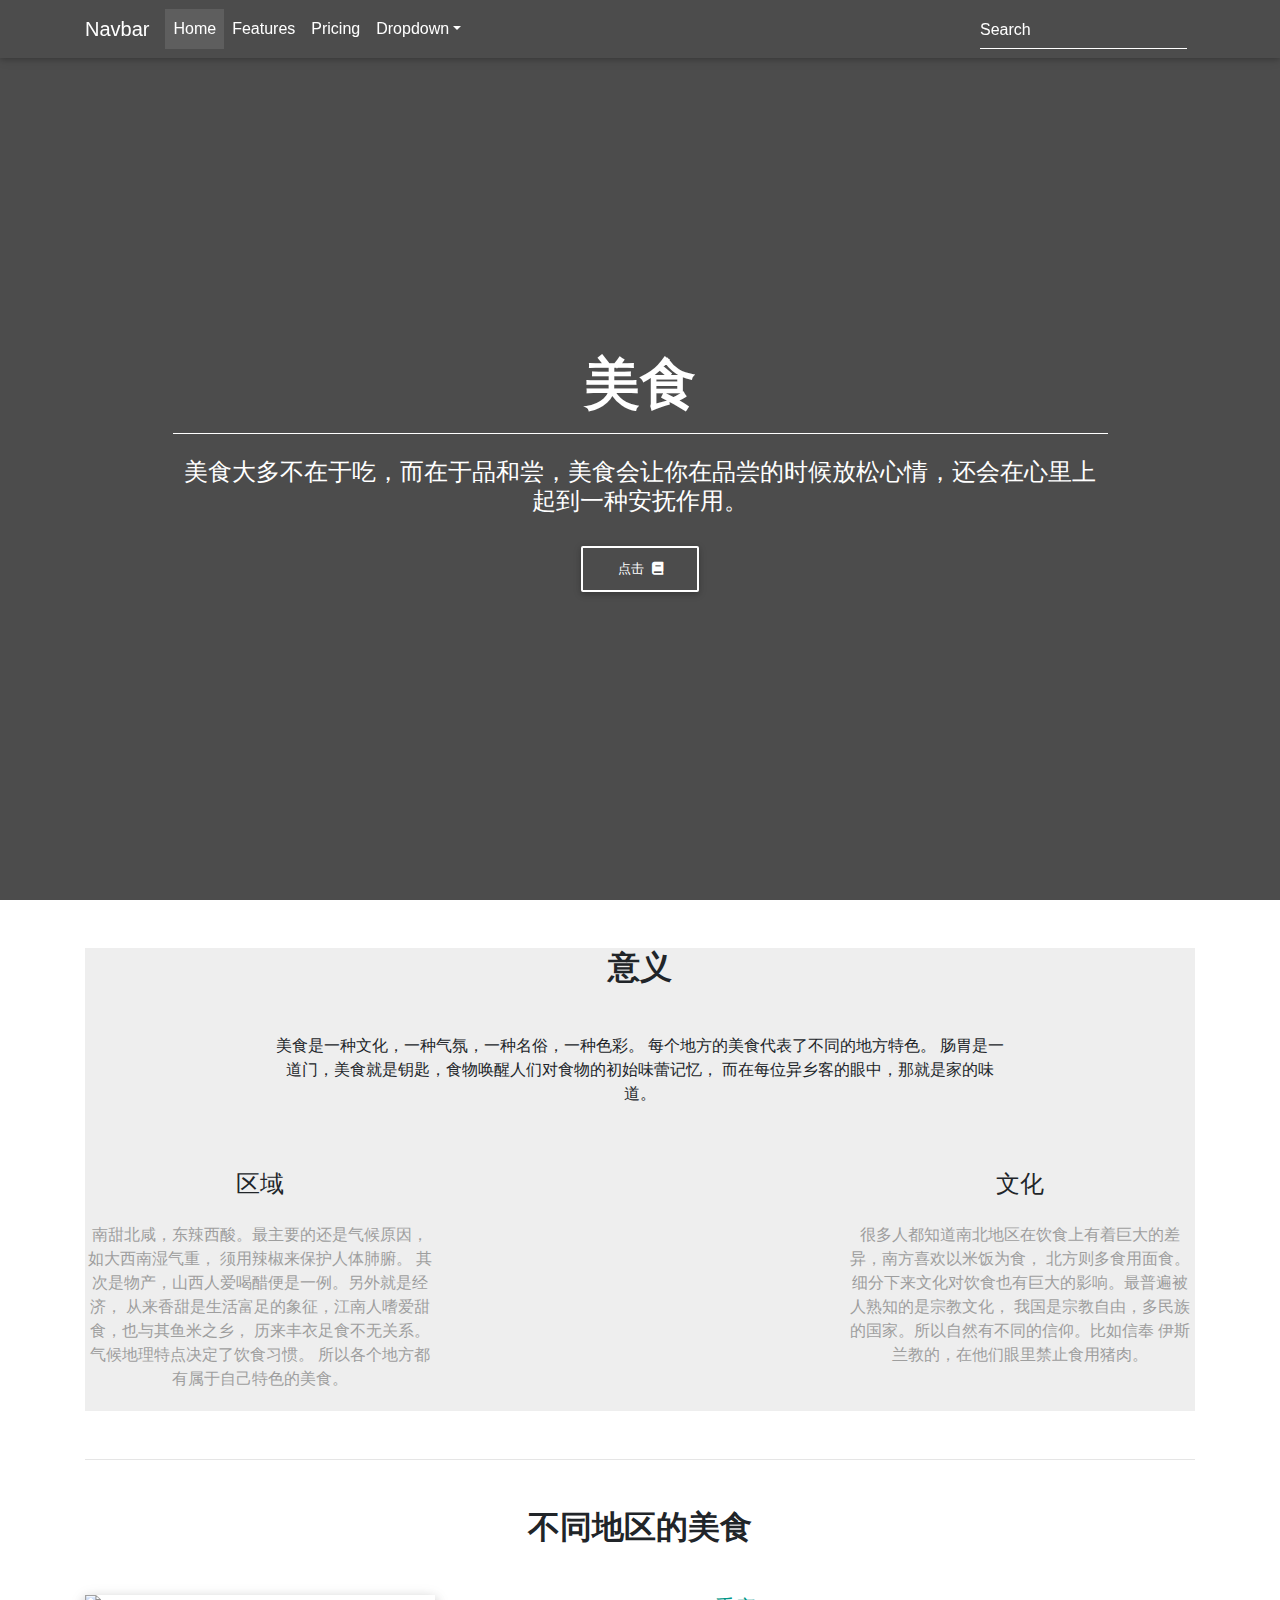
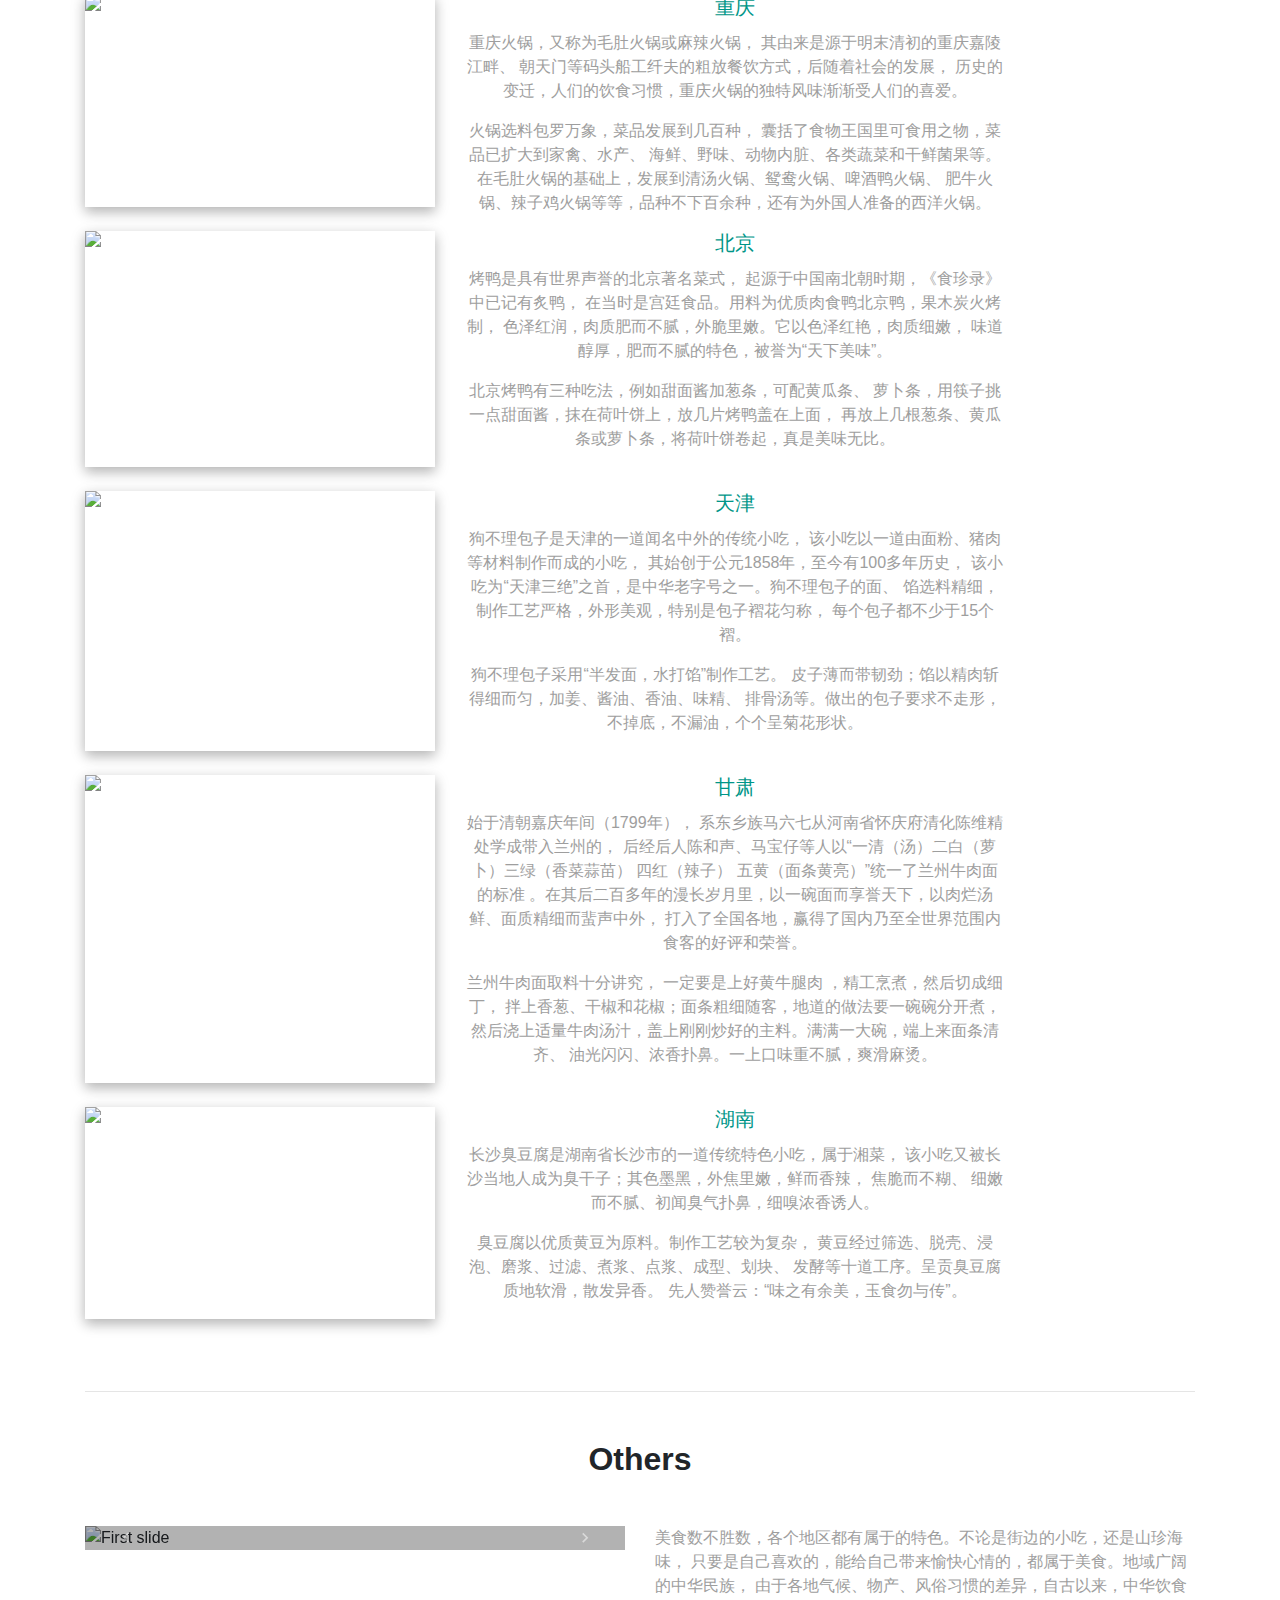
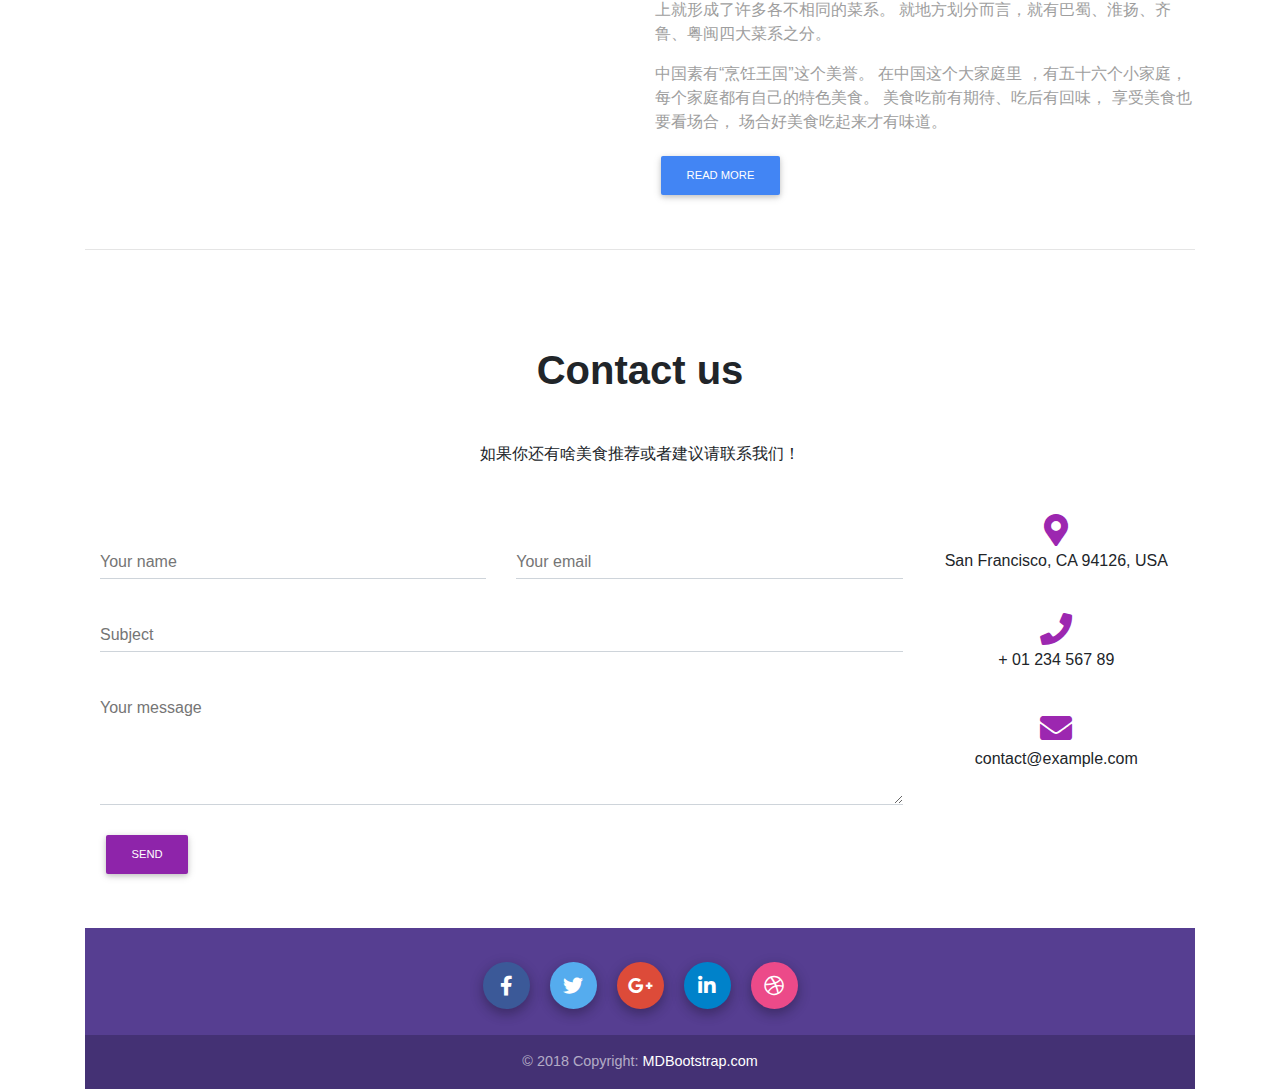
==== index.html @ e56ffc6b "第一次" ====
<!DOCTYPE html>
<html>
<head>
  <meta charset="UTF-8">
  <meta name="viewport" content="width=device-width, initial-scale=1, shrink-to-fit=no">
  <meta http-equiv="x-ua-compatible" content="ie=edge">
  <title>MDB4.12模板</title>
  <!-- MDB icon -->
  <link rel="icon" href="img/mdb-favicon.ico" type="image/x-icon">
  <!-- Font Awesome -->
  <link rel="stylesheet" href="https://use.fontawesome.com/releases/v5.11.2/css/all.css">
  <!-- Bootstrap core CSS -->
  <link rel="stylesheet" href="css/bootstrap.min.css">
  <!-- Material Design Bootstrap -->
  <link rel="stylesheet" href="css/mdb.min.css">
  <!-- Your custom styles (optional) -->
  <link rel="stylesheet" href="css/style.css">
</head>
<body>
  <header>
    <!--Navbar-->
<nav class="navbar navbar-expand-lg navbar-dark primary-color fixed-top">

  <div class="container">

    <!-- Navbar brand -->
    <a class="navbar-brand" href="#">Navbar</a>

    <!-- Collapse button -->
    <button class="navbar-toggler" type="button" data-toggle="collapse" data-target="#basicExampleNav"
      aria-controls="basicExampleNav" aria-expanded="false" aria-label="Toggle navigation">
      <span class="navbar-toggler-icon"></span>
    </button>

    <!-- Collapsible content -->
    <div class="collapse navbar-collapse" id="basicExampleNav">

      <!-- Links -->
      <ul class="navbar-nav mr-auto">
        <li class="nav-item active">
          <a class="nav-link" href="#">Home
            <span class="sr-only">(current)</span>
          </a>
        </li>
        <li class="nav-item">
          <a class="nav-link" href="#">Features</a>
        </li>
        <li class="nav-item">
          <a class="nav-link" href="#">Pricing</a>
        </li>

        <!-- Dropdown -->
        <li class="nav-item dropdown">
          <a class="nav-link dropdown-toggle" id="navbarDropdownMenuLink" data-toggle="dropdown" aria-haspopup="true"
            aria-expanded="false">Dropdown</a>
          <div class="dropdown-menu dropdown-primary" aria-labelledby="navbarDropdownMenuLink">
            <a class="dropdown-item" href="#">Action</a>
            <a class="dropdown-item" href="#">Another action</a>
            <a class="dropdown-item" href="#">Something else here</a>
          </div>
        </li>

      </ul>
      <!-- Links -->

      <form class="form-inline">
        <div class="md-form my-0">
          <input class="form-control mr-sm-2" type="text" placeholder="Search" aria-label="Search">
        </div>
      </form>
    </div>
    <!-- Collapsible content -->

  </div>

</nav>
<!--/.Navbar-->
  <div id="intro" class="view">
  <div class="mask rgba-black-strong">
    <!-- 新添加的div -->
    <div class="container-fluid d-flex align-items-center justify-content-center h-100">
      <div class="row d-flex justify-content-center text-center">
        <div class="col-md-10">
      <!-- Heading -->
      <h2 class="display-4 font-weight-bold white-text pt-5 mb-2">美食</h2>
  
      <!-- Divider -->
      <hr class="hr-light">
  
      <!-- Description -->
      <h4 class="white-text my-4">美食大多不在于吃，而在于品和尝，美食会让你在品尝的时候放松心情，还会在心里上起到一种安抚作用。</h4>
      <button type="button" class="btn btn-outline-white">点击<i class="fas fa-book ml-2"></i></button>
        </div>
      </div>
    </div>
  
  </div>
  </div>
  </header>

  <!--Main layout-->
<main class="mt-5">
  <div class="container">

    <!--Section: different food-->
    <section id="different-food" class="text-center" style="background-color: #eee;">
      <h2 class="mb-5 font-weight-bold">意义</h2>
      <div class="row d-flex justify-content-center mb-4">
        <div class="col-md-8">
          <p>美食是一种文化，一种气氛，一种名俗，一种色彩。
            每个地方的美食代表了不同的地方特色。
            肠胃是一道门，美食就是钥匙，食物唤醒人们对食物的初始味蕾记忆，
            而在每位异乡客的眼中，那就是家的味道。</p>
        </div>
      </div>
      <div class="row">
        <div class="col-md-4 mb-1">
          <h4 class="my-4">区域</h4>
          <p class="grey-text">南甜北咸，东辣西酸。最主要的还是气候原因，如大西南湿气重，
            须用辣椒来保护人体肺腑。
            其次是物产，山西人爱喝醋便是一例。另外就是经济，
            从来香甜是生活富足的象征，江南人嗜爱甜食，也与其鱼米之乡，
            历来丰衣足食不无关系。气候地理特点决定了饮食习惯。
            所以各个地方都有属于自己特色的美食。</p>
        </div>
        <div class="col-md-4 mb-1">

        </div>
        <div class="col-md-4 mb-1">
          <h4 class="my-4">文化</h4>
          <p class="grey-text">很多人都知道南北地区在饮食上有着巨大的差异，南方喜欢以米饭为食，
            北方则多食用面食。细分下来文化对饮食也有巨大的影响。最普遍被人熟知的是宗教文化，
            我国是宗教自由，多民族的国家。所以自然有不同的信仰。比如信奉
            伊斯兰教的，在他们眼里禁止食用猪肉。</p>
        </div>
      </div>
    </section>
    <!--Section: different food-->

    <hr class="my-5">

    <!--Section: Examples-->
   <section id="examples" class="text-center">

  <!-- heading -->
  <h2 class="mb-5 font-weight-bold">不同地区的美食</h2>
  <div class="row">
    <div class="col-lg-4 col-md-6 mb-4">
      <div class="view overlay z-depth-1-half">
        <img src="https://fc.28.com/Uploads/news/5b3e168f8cd3b.png" class="img-fluid">
        <a href="#">
          <div class="mask font-weight-bold"></div>
        </a>
      </div>
    </div>
    <div class="col-md-6">
      <a href="" class="teal-text">
        <h5 class="pb-1"><strong>重庆</strong></h5>
      </a>
      <p class="grey-text">重庆火锅，又称为毛肚火锅或麻辣火锅，
        其由来是源于明末清初的重庆嘉陵江畔、
        朝天门等码头船工纤夫的粗放餐饮方式，后随着社会的发展，
        历史的变迁，人们的饮食习惯，重庆火锅的独特风味渐渐受人们的喜爱。</p>

        <p class="grey-text">火锅选料包罗万象，菜品发展到几百种，
          囊括了食物王国里可食用之物，菜品已扩大到家禽、水产、
          海鲜、野味、动物内脏、各类蔬菜和干鲜菌果等。
          在毛肚火锅的基础上，发展到清汤火锅、鸳鸯火锅、啤酒鸭火锅、
          肥牛火锅、辣子鸡火锅等等，品种不下百余种，还有为外国人准备的西洋火锅。</p>
    </div>
  </div>
  <div class="row">
    <div class="col-lg-4 col-md-6 mb-4">
      <div class="view overlay z-depth-1-half">
        <img src="http://img5.cntrades.com/201302/28/16-05-08-99-647572.jpg" class="fluid">
        <a href="#">
          <div class="mask rgba-white-slight"></div>
        </a>
      </div>
    </div>
    <div class=" col-md-6 mb-4">
      <a href="" class="teal-text">
        <h5 class="pb-1"><strong>北京</strong></h5>
      </a>
      <p class="grey-text">烤鸭是具有世界声誉的北京著名菜式，
        起源于中国南北朝时期，《食珍录》中已记有炙鸭，
        在当时是宫廷食品。用料为优质肉食鸭北京鸭，果木炭火烤制，
        色泽红润，肉质肥而不腻，外脆里嫩。它以色泽红艳，肉质细嫩，
        味道醇厚，肥而不腻的特色，被誉为“天下美味”。</p>

      <p class="grey-text">北京烤鸭有三种吃法，例如甜面酱加葱条，可配黄瓜条、
        萝卜条，用筷子挑一点甜面酱，抹在荷叶饼上，放几片烤鸭盖在上面，
        再放上几根葱条、黄瓜条或萝卜条，将荷叶饼卷起，真是美味无比。</p>
    </div>
  </div>
  <div class="row">
    <div class="col-lg-4 col-md-6 mb-4">
      <div class="view overlay z-depth-1-half">
        <img src="http://pic.baike.soso.com/p/20140520/20140520165504-1398321611.jpg" class="fluid">
        <a href="#">
          <div class="mask rgba-white-slight"></div>
        </a>
      </div>
    </div>
    <div class=" col-md-6 mb-4">
      <a href="" class="teal-text">
        <h5 class="pb-1"><strong>天津</strong></h5>
      </a>
      <p class="grey-text">狗不理包子是天津的一道闻名中外的传统小吃，
        该小吃以一道由面粉、猪肉等材料制作而成的小吃，
        其始创于公元1858年，至今有100多年历史，
        该小吃为“天津三绝”之首，是中华老字号之一。狗不理包子的面、
        馅选料精细，制作工艺严格，外形美观，特别是包子褶花匀称，
        每个包子都不少于15个褶。</p>

      <p class="grey-text">狗不理包子采用“半发面，水打馅”制作工艺。
        皮子薄而带韧劲；馅以精肉斩得细而匀，加姜、酱油、香油、味精、
        排骨汤等。做出的包子要求不走形，不掉底，不漏油，个个呈菊花形状。</p>
    </div>
  </div>
  <div class="row">
    <div class="col-lg-4 col-md-6 mb-4">
      <div class="view overlay z-depth-1-half">
        <img src="https://img0.baidu.com/it/u=483937460,1299106621&fm=224&fmt=auto&gp=0.jpg" class="fluid">
        <a href="#">
          <div class="mask rgba-white-slight"></div>
        </a>
      </div>
    </div>
    <div class=" col-md-6 mb-4">
      <a href="" class="teal-text">
        <h5 class="pb-1"><strong>甘肃</strong></h5>
      </a>
      <p class="grey-text">始于清朝嘉庆年间（1799年），
        系东乡族马六七从河南省怀庆府清化陈维精处学成带入兰州的，
        后经后人陈和声、马宝仔等人以“一清（汤）二白（萝卜）三绿（香菜蒜苗）
        四红（辣子） 五黄（面条黄亮）”统一了兰州牛肉面的标准
        。在其后二百多年的漫长岁月里，以一碗面而享誉天下，以肉烂汤鲜、面质精细而蜚声中外，
        打入了全国各地，赢得了国内乃至全世界范围内食客的好评和荣誉。</p>

      <p class="grey-text">兰州牛肉面取料十分讲究，
        一定要是上好黄牛腿肉
        ，精工烹煮，然后切成细丁，
        拌上香葱、干椒和花椒；面条粗细随客，地道的做法要一碗碗分开煮，
        然后浇上适量牛肉汤汁，盖上刚刚炒好的主料。满满一大碗，端上来面条清齐、
        油光闪闪、浓香扑鼻。一上口味重不腻，爽滑麻烫。</p>
    </div>
  </div>
  <div class="row">
    <div class="col-lg-4 col-md-6 mb-4">
      <div class="view overlay z-depth-1-half">
        <img src="https://img2.baidu.com/it/u=3617760322,2670566114&fm=26&fmt=auto&gp=0.jpg" class="fluid">
        <a href="#">
          <div class="mask rgba-white-slight"></div>
        </a>
      </div>
    </div>
    <div class=" col-md-6 mb-4">
      <a href="" class="teal-text">
        <h5 class="pb-1"><strong>湖南</strong></h5>
      </a>
      <p class="grey-text">长沙臭豆腐是湖南省长沙市的一道传统特色小吃，属于湘菜，
        该小吃又被长沙当地人成为臭干子；其色墨黑，外焦里嫩，鲜而香辣， 焦脆而不糊、
        细嫩而不腻、初闻臭气扑鼻，细嗅浓香诱人。</p>

      <p class="grey-text">臭豆腐以优质黄豆为原料。制作工艺较为复杂，
        黄豆经过筛选、脱壳、浸泡、磨浆、过滤、煮浆、点浆、成型、划块、
        发酵等十道工序。呈贡臭豆腐质地软滑，散发异香。
        先人赞誉云：“味之有余美，玉食勿与传”。</p>
    </div>
   </div>
   </section>
   <!--Section: Examples-->

    <hr class="my-5">

    <!--Section: Gallery-->
    <section id="gallery">
      <h2 class="mb-5 font-weight-bold text-center">Others</h2>
      <div class="row">
        <div class="col-md-6 mb-4">
          <div id="carousel-example-2" class="carousel slide carousel-fade" data-ride="carousel">
            <!--Indicators-->
            <ol class="carousel-indicators">
              <li data-target="#carousel-example-2" data-slide-to="0" class="active"></li>
              <li data-target="#carousel-example-2" data-slide-to="1"></li>
              <li data-target="#carousel-example-2" data-slide-to="2"></li>
            </ol>
            <!--/.Indicators-->
            <!--Slides-->
            <div class="carousel-inner" role="listbox">
              <div class="carousel-item active">
                <div class="view">
                  <img class="d-block w-100" src="https://mdbootstrap.com/img/Photos/Slides/img%20(68).jpg"
                    alt="First slide">
                  <div class="mask rgba-black-light"></div>
                </div>
                <div class="carousel-caption">
                  <h3 class="h3-responsive">Light mask</h3>
                  <p>First text</p>
                </div>
              </div>
              <div class="carousel-item">
                <!--Mask color-->
                <div class="view">
                  <img class="d-block w-100" src="https://mdbootstrap.com/img/Photos/Slides/img%20(6).jpg"
                    alt="Second slide">
                  <div class="mask rgba-black-strong"></div>
                </div>
                <div class="carousel-caption">
                  <h3 class="h3-responsive">Strong mask</h3>
                  <p>Secondary text</p>
                </div>
              </div>
              <div class="carousel-item">
                <!--Mask color-->
                <div class="view">
                  <img class="d-block w-100" src="https://mdbootstrap.com/img/Photos/Slides/img%20(9).jpg"
                    alt="Third slide">
                  <div class="mask rgba-black-slight"></div>
                </div>
                <div class="carousel-caption">
                  <h3 class="h3-responsive">Slight mask</h3>
                  <p>Third text</p>
                </div>
              </div>
            </div>
            <!--/.Slides-->
            <!--Controls-->
            <a class="carousel-control-prev" href="#carousel-example-2" role="button" data-slide="prev">
              <span class="carousel-control-prev-icon" aria-hidden="true"></span>
              <span class="sr-only">Previous</span>
            </a>
            <a class="carousel-control-next" href="#carousel-example-2" role="button" data-slide="next">
              <span class="carousel-control-next-icon" aria-hidden="true"></span>
              <span class="sr-only">Next</span>
            </a>
            <!--/.Controls-->
          </div>
          <!--/.Carousel Wrapper-->
        </div>

        <div class="col-md-6">
          <p class="grey-text">
            美食数不胜数，各个地区都有属于的特色。不论是街边的小吃，还是山珍海味，
            只要是自己喜欢的，能给自己带来愉快心情的，都属于美食。地域广阔的中华民族，
            由于各地气候、物产、风俗习惯的差异，自古以来，中华饮食上就形成了许多各不相同的菜系。
            就地方划分而言，就有巴蜀、淮扬、齐鲁、粤闽四大菜系之分。
          </p>

          <p class="grey-text">
            中国素有“烹饪王国”这个美誉。
            在中国这个大家庭里
            ，有五十六个小家庭，
            每个家庭都有自己的特色美食。
            美食吃前有期待、吃后有回味，
            享受美食也要看场合，
            场合好美食吃起来才有味道。
          </p>
          <a  href="https://www.meishichina.com/" class="btn btn-primary btn-md">Read more</a>
        </div>
      </div>
    </section>
    <!--Section: Gallery-->

    <hr class="my-5">

    <!--Section: Contact-->
    <section id="contact" class="py-5" >
      <div class="container">

        <!-- Section heading -->
        <h2 class="h1-responsive font-weight-bold text-center mb-5">Contact us</h2>
        <!-- Section description -->
        <p class="text-center w-responsive mx-auto mb-5">如果你还有啥美食推荐或者建议请联系我们！</p>
    
        <!-- Grid row -->
        <div class="row">
    
          <!-- Grid column -->
          <div class="col-md-9 mb-md-0 mb-5">
    
            <form>
    
              <!-- Grid row -->
              <div class="row">
    
                <!-- Grid column -->
                <div class="col-md-6">
                  <div class="md-form mb-0">
                    <input type="text" id="contact-name" class="form-control">
                    <label for="contact-name" class="">Your name</label>
                  </div>
                </div>
                <!-- Grid column -->
    
                <!-- Grid column -->
                <div class="col-md-6">
                  <div class="md-form mb-0">
                    <input type="text" id="contact-email" class="form-control">
                    <label for="contact-email" class="">Your email</label>
                  </div>
                </div>
                <!-- Grid column -->
    
              </div>
              <!-- Grid row -->
    
              <!-- Grid row -->
              <div class="row">
    
                <!-- Grid column -->
                <div class="col-md-12">
                  <div class="md-form mb-0">
                    <input type="text" id="contact-Subject" class="form-control">
                    <label for="contact-Subject" class="">Subject</label>
                  </div>
                </div>
                <!-- Grid column -->
    
              </div>
              <!-- Grid row -->
    
              <!-- Grid row -->
              <div class="row">
    
                <!-- Grid column -->
                <div class="col-md-12">
                  <div class="md-form">
                    <textarea type="text" id="contact-message" class="form-control md-textarea" rows="3"></textarea>
                    <label for="contact-message">Your message</label>
                  </div>
                </div>
                <!-- Grid column -->
    
              </div>
              <!-- Grid row -->
    
            </form>
    
            <div class="text-center text-md-left">
              <a class="btn btn-purple btn-md">Send</a>
            </div>
    
          </div>
          <!-- Grid column -->
    
          <!-- Grid column -->
          <div class="col-md-3 text-center">
            <ul class="list-unstyled mb-0">
              <li>
                <i class="fas fa-map-marker-alt fa-2x purple-text"></i>
                <p>San Francisco, CA 94126, USA</p>
              </li>
              <li>
                <i class="fas fa-phone fa-2x mt-4 purple-text"></i>
                <p>+ 01 234 567 89</p>
              </li>
              <li>
                <i class="fas fa-envelope fa-2x mt-4 purple-text"></i>
                <p class="mb-0">contact@example.com</p>
              </li>
            </ul>
          </div>
          <!-- Grid column -->
    
        </div>
        <!-- Grid row -->
    
      </div>

    </section>
    <!--Section: Contact-->
    <footer class="page-footer font-small pt-4">

      <!-- Footer Elements -->
      <div class="container">
    
        <!-- Social buttons -->
        <ul class="list-unstyled list-inline text-center">
          <li class="list-inline-item">
            <a class="btn-floating btn-fb mx-1">
              <i class="fab fa-facebook-f"> </i>
            </a>
          </li>
          <li class="list-inline-item">
            <a class="btn-floating btn-tw mx-1">
              <i class="fab fa-twitter"> </i>
            </a>
          </li>
          <li class="list-inline-item">
            <a class="btn-floating btn-gplus mx-1">
              <i class="fab fa-google-plus-g"> </i>
            </a>
          </li>
          <li class="list-inline-item">
            <a class="btn-floating btn-li mx-1">
              <i class="fab fa-linkedin-in"> </i>
            </a>
          </li>
          <li class="list-inline-item">
            <a class="btn-floating btn-dribbble mx-1">
              <i class="fab fa-dribbble"> </i>
            </a>
          </li>
        </ul>
        <!-- Social buttons -->
    
      </div>
      <!-- Footer Elements -->
    
      <!-- Copyright -->
      <div class="footer-copyright text-center py-3">© 2018 Copyright:
        <a href="https://mdbootstrap.com/education/bootstrap/"> MDBootstrap.com</a>
      </div>
      <!-- Copyright -->
    
    </footer>
    <!-- Footer -->

  </div>
</main>
<!--Main layout-->

<!-- end your project here -->
  <!-- jQuery -->
  <script type="text/javascript" src="js/jquery.min.js"></script>
  <!-- Bootstrap tooltips -->
  <script type="text/javascript" src="js/popper.min.js"></script>
  <!-- Bootstrap core JavaScript -->
  <script type="text/javascript" src="js/bootstrap.min.js"></script>
  <!-- MDB core JavaScript -->
  <script type="text/javascript" src="js/mdb.min.js"></script>
  <script type="text/javascript">
    // Carousel options
    $('#carousel-example-2').carousel({
      interval: 2000, // 间隔时间, 默认5000毫秒, 如果设置为false则不会自动播放
      pause: false,   // 鼠标移上后是否暂停, 默认暂停
      wrap: false,    // 是否循环轮播, 默认循环
    })
  </script>
</body>
</html>
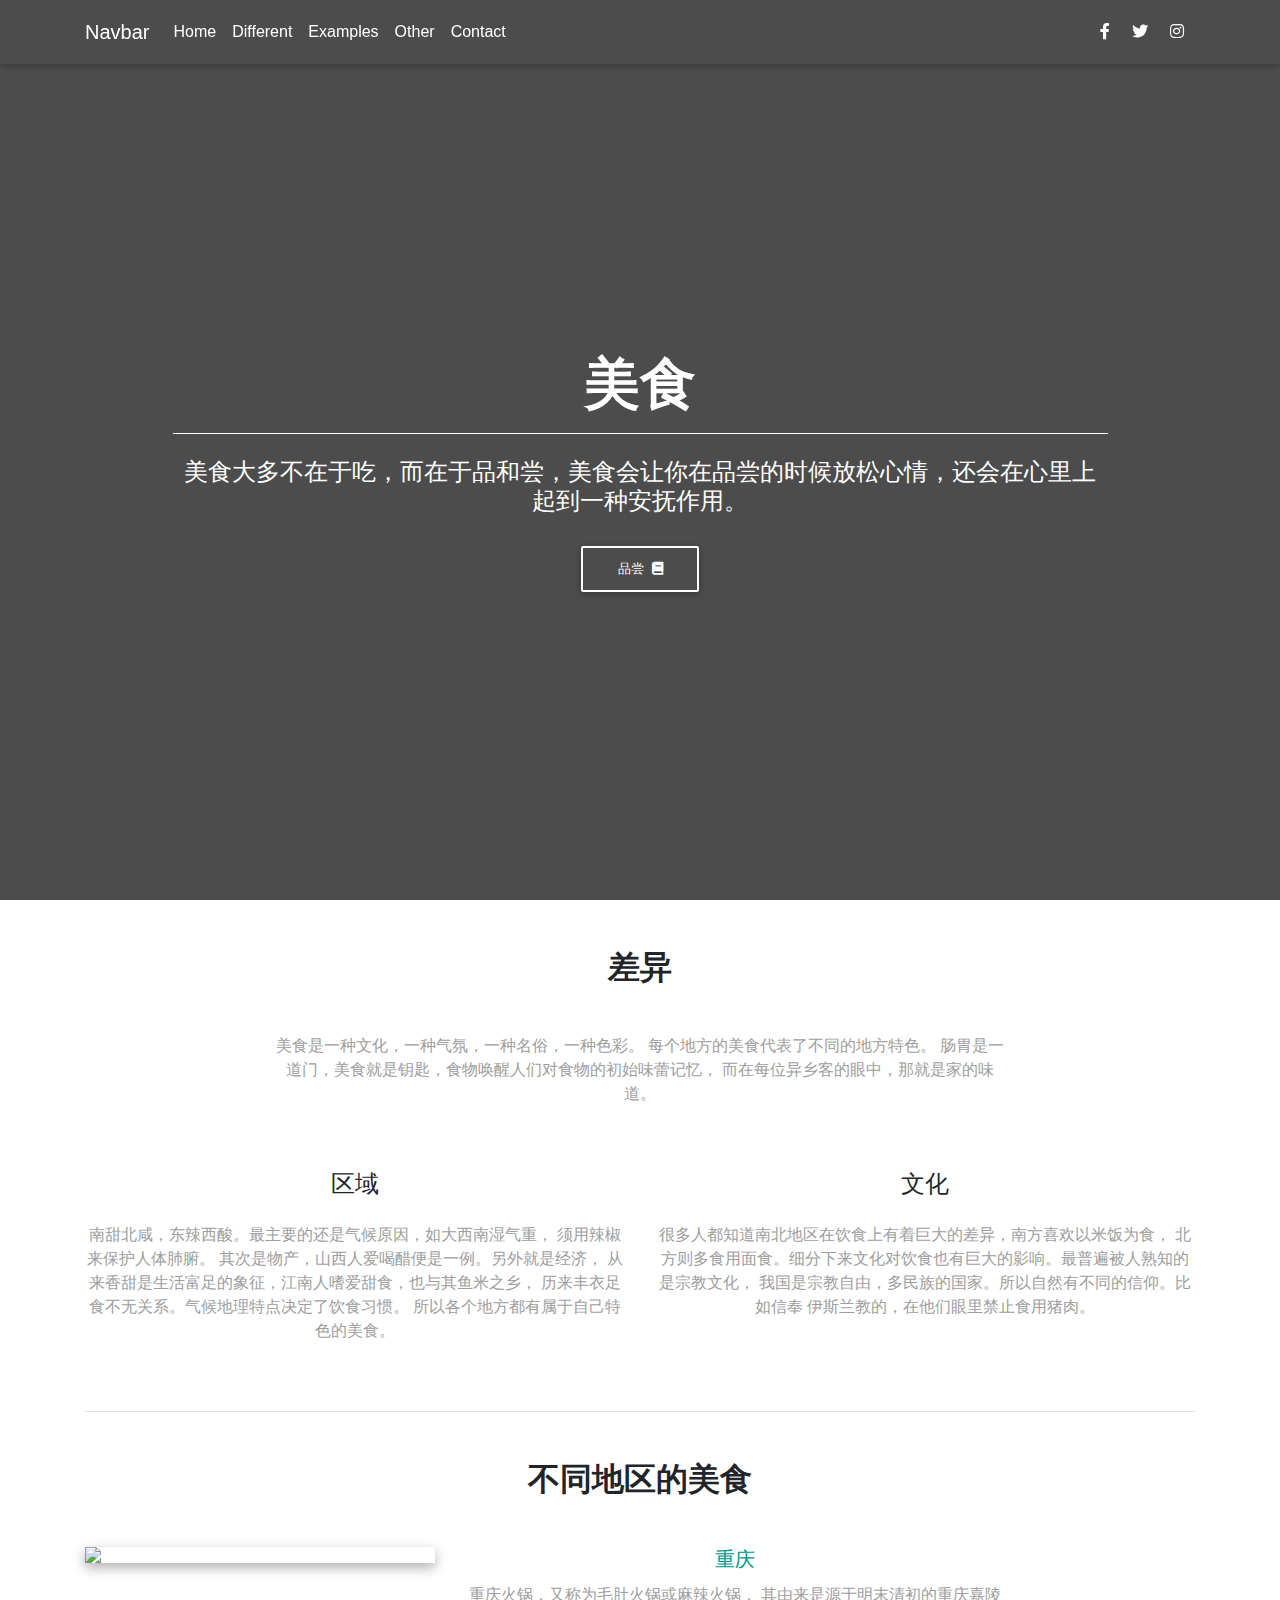
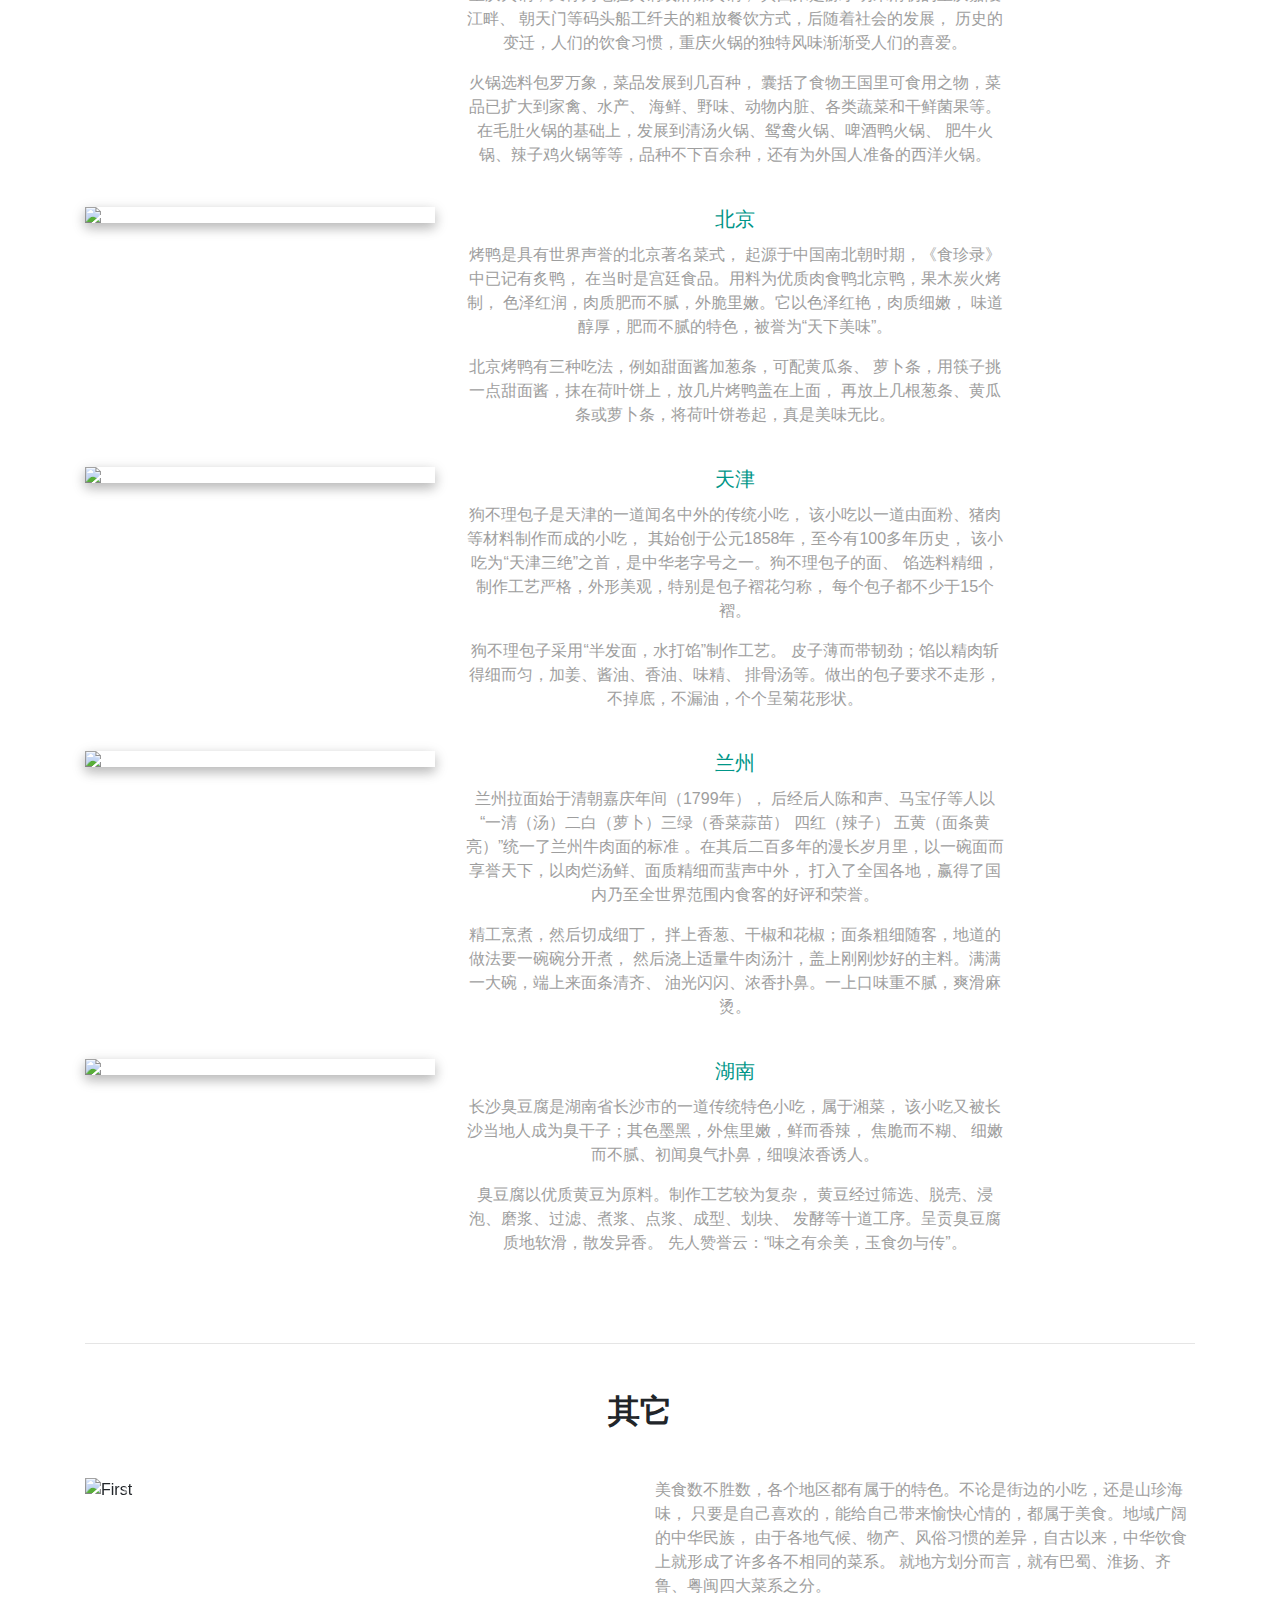
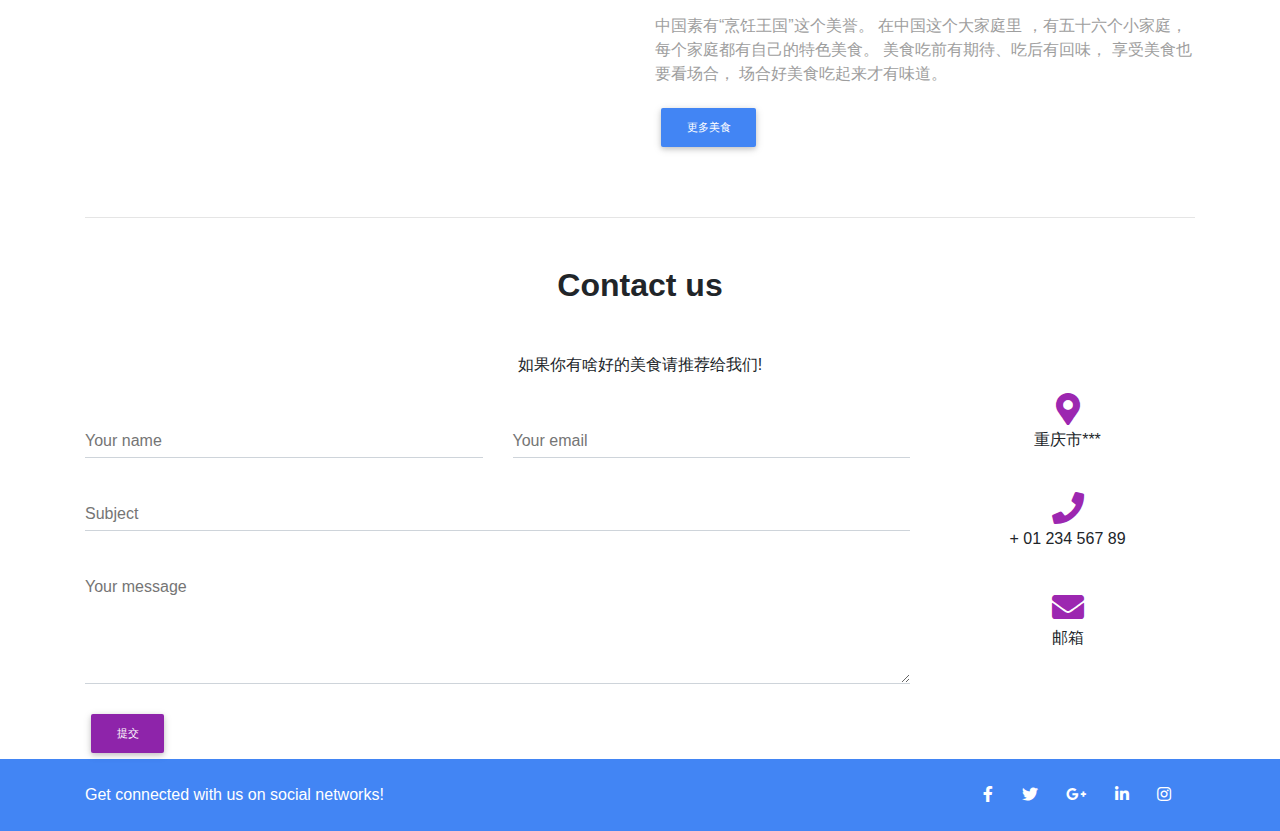
==== commit 73e232dd: "changed the foldname" ====
--- a/index.html
+++ b/index.html
@@ -1,12 +1,13 @@
 <!DOCTYPE html>
 <html>
+
 <head>
   <meta charset="UTF-8">
   <meta name="viewport" content="width=device-width, initial-scale=1, shrink-to-fit=no">
   <meta http-equiv="x-ua-compatible" content="ie=edge">
-  <title>MDB4.12模板</title>
+  <title>xjc</title>
   <!-- MDB icon -->
-  <link rel="icon" href="img/mdb-favicon.ico" type="image/x-icon">
+  <link rel="icon" href="" type="image/x-icon">
   <!-- Font Awesome -->
   <link rel="stylesheet" href="https://use.fontawesome.com/releases/v5.11.2/css/all.css">
   <!-- Bootstrap core CSS -->
@@ -16,365 +17,428 @@
   <!-- Your custom styles (optional) -->
   <link rel="stylesheet" href="css/style.css">
 </head>
+
 <body>
+  <!--Main Navigation-->
   <header>
     <!--Navbar-->
-<nav class="navbar navbar-expand-lg navbar-dark primary-color fixed-top">
-
-  <div class="container">
-
-    <!-- Navbar brand -->
-    <a class="navbar-brand" href="#">Navbar</a>
-
-    <!-- Collapse button -->
-    <button class="navbar-toggler" type="button" data-toggle="collapse" data-target="#basicExampleNav"
-      aria-controls="basicExampleNav" aria-expanded="false" aria-label="Toggle navigation">
-      <span class="navbar-toggler-icon"></span>
-    </button>
-
-    <!-- Collapsible content -->
-    <div class="collapse navbar-collapse" id="basicExampleNav">
-
-      <!-- Links -->
-      <ul class="navbar-nav mr-auto">
-        <li class="nav-item active">
-          <a class="nav-link" href="#">Home
-            <span class="sr-only">(current)</span>
-          </a>
-        </li>
-        <li class="nav-item">
-          <a class="nav-link" href="#">Features</a>
-        </li>
-        <li class="nav-item">
-          <a class="nav-link" href="#">Pricing</a>
-        </li>
-
-        <!-- Dropdown -->
-        <li class="nav-item dropdown">
-          <a class="nav-link dropdown-toggle" id="navbarDropdownMenuLink" data-toggle="dropdown" aria-haspopup="true"
-            aria-expanded="false">Dropdown</a>
-          <div class="dropdown-menu dropdown-primary" aria-labelledby="navbarDropdownMenuLink">
-            <a class="dropdown-item" href="#">Action</a>
-            <a class="dropdown-item" href="#">Another action</a>
-            <a class="dropdown-item" href="#">Something else here</a>
-          </div>
-        </li>
-
-      </ul>
-      <!-- Links -->
-
-      <form class="form-inline">
-        <div class="md-form my-0">
-          <input class="form-control mr-sm-2" type="text" placeholder="Search" aria-label="Search">
-        </div>
-      </form>
+    <nav class="navbar navbar-expand-lg navbar-dark scrolling-navbar fixed-top">
+
+      <div class="container">
+
+        <!-- Navbar brand -->
+        <a class="navbar-brand" href="#">Navbar</a>
+
+        <!-- Collapse button -->
+        <button class="navbar-toggler" type="button" data-toggle="collapse" data-target="#basicExampleNav"
+          aria-controls="basicExampleNav" aria-expanded="false" aria-label="Toggle navigation">
+          <span class="navbar-toggler-icon"></span>
+        </button>
+
+        <!-- Collapsible content -->
+        <div class="collapse navbar-collapse" id="basicExampleNav">
+
+          <!-- Links -->
+          <ul class="navbar-nav mr-auto smooth-scroll">
+            <li class="nav-item">
+              <a class="nav-link" href="#intro">Home</a>
+            </li>
+            <li class="nav-item">
+              <a class="nav-link" href="#different">Different</a>
+            </li>
+            <li class="nav-item">
+              <a class="nav-link" href="#examples">Examples</a>
+            </li>
+            <li class="nav-item">
+              <a class="nav-link" href="#other">Other</a>
+            </li>
+            <li class="nav-item">
+              <a class="nav-link" href="#contact">Contact</a>
+            </li>
+          </ul>
+          <!-- Links -->
+
+          <!-- Social Icon  -->
+          <ul class="navbar-nav nav-flex-icons">
+            <li class="nav-item">
+              <a class="nav-link"><i class="fab fa-facebook-f"></i></a>
+            </li>
+            <li class="nav-item">
+              <a class="nav-link"><i class="fab fa-twitter"></i></a>
+            </li>
+            <li class="nav-item">
+              <a class="nav-link"><i class="fab fa-instagram"></i></a>
+            </li>
+          </ul>
+        </div>
+        <!-- Collapsible content -->
+
+      </div>
+
+    </nav>
+    <!--/.Navbar-->
+    <!--Mask-->
+    <div id="intro" class="view">
+
+      <div class="mask rgba-black-strong">
+
+        <div class="container-fluid d-flex align-items-center justify-content-center h-100">
+
+          <div class="row d-flex justify-content-center text-center">
+
+            <div class="col-md-10">
+
+              <!-- Heading -->
+              <h2 class="display-4 font-weight-bold white-text pt-5 mb-2">美食</h2>
+
+              <!-- Divider -->
+              <hr class="hr-light">
+
+              <!-- Description -->
+              <h4 class="white-text my-4">美食大多不在于吃，而在于品和尝，美食会让你在品尝的时候放松心情，还会在心里上起到一种安抚作用。</h4>
+              <button type="button" class="btn btn-outline-white">品尝<i class="fas fa-book ml-2"></i></button>
+
+            </div>
+
+          </div>
+
+        </div>
+
+      </div>
+
     </div>
-    <!-- Collapsible content -->
-
-  </div>
-
-</nav>
-<!--/.Navbar-->
-  <div id="intro" class="view">
-  <div class="mask rgba-black-strong">
-    <!-- 新添加的div -->
-    <div class="container-fluid d-flex align-items-center justify-content-center h-100">
-      <div class="row d-flex justify-content-center text-center">
-        <div class="col-md-10">
-      <!-- Heading -->
-      <h2 class="display-4 font-weight-bold white-text pt-5 mb-2">美食</h2>
-  
-      <!-- Divider -->
-      <hr class="hr-light">
-  
-      <!-- Description -->
-      <h4 class="white-text my-4">美食大多不在于吃，而在于品和尝，美食会让你在品尝的时候放松心情，还会在心里上起到一种安抚作用。</h4>
-      <button type="button" class="btn btn-outline-white">点击<i class="fas fa-book ml-2"></i></button>
-        </div>
-      </div>
-    </div>
-  
-  </div>
-  </div>
+    <!--/.Mask-->
   </header>
+  <!--Main Navigation-->
 
   <!--Main layout-->
-<main class="mt-5">
-  <div class="container">
-
-    <!--Section: different food-->
-    <section id="different-food" class="text-center" style="background-color: #eee;">
-      <h2 class="mb-5 font-weight-bold">意义</h2>
-      <div class="row d-flex justify-content-center mb-4">
-        <div class="col-md-8">
-          <p>美食是一种文化，一种气氛，一种名俗，一种色彩。
-            每个地方的美食代表了不同的地方特色。
-            肠胃是一道门，美食就是钥匙，食物唤醒人们对食物的初始味蕾记忆，
-            而在每位异乡客的眼中，那就是家的味道。</p>
-        </div>
-      </div>
-      <div class="row">
-        <div class="col-md-4 mb-1">
-          <h4 class="my-4">区域</h4>
-          <p class="grey-text">南甜北咸，东辣西酸。最主要的还是气候原因，如大西南湿气重，
-            须用辣椒来保护人体肺腑。
-            其次是物产，山西人爱喝醋便是一例。另外就是经济，
-            从来香甜是生活富足的象征，江南人嗜爱甜食，也与其鱼米之乡，
-            历来丰衣足食不无关系。气候地理特点决定了饮食习惯。
-            所以各个地方都有属于自己特色的美食。</p>
-        </div>
-        <div class="col-md-4 mb-1">
-
-        </div>
-        <div class="col-md-4 mb-1">
-          <h4 class="my-4">文化</h4>
-          <p class="grey-text">很多人都知道南北地区在饮食上有着巨大的差异，南方喜欢以米饭为食，
-            北方则多食用面食。细分下来文化对饮食也有巨大的影响。最普遍被人熟知的是宗教文化，
-            我国是宗教自由，多民族的国家。所以自然有不同的信仰。比如信奉
-            伊斯兰教的，在他们眼里禁止食用猪肉。</p>
-        </div>
-      </div>
-    </section>
-    <!--Section: different food-->
-
-    <hr class="my-5">
-
-    <!--Section: Examples-->
-   <section id="examples" class="text-center">
-
-  <!-- heading -->
-  <h2 class="mb-5 font-weight-bold">不同地区的美食</h2>
-  <div class="row">
-    <div class="col-lg-4 col-md-6 mb-4">
-      <div class="view overlay z-depth-1-half">
-        <img src="https://fc.28.com/Uploads/news/5b3e168f8cd3b.png" class="img-fluid">
-        <a href="#">
-          <div class="mask font-weight-bold"></div>
-        </a>
-      </div>
-    </div>
-    <div class="col-md-6">
-      <a href="" class="teal-text">
-        <h5 class="pb-1"><strong>重庆</strong></h5>
-      </a>
-      <p class="grey-text">重庆火锅，又称为毛肚火锅或麻辣火锅，
-        其由来是源于明末清初的重庆嘉陵江畔、
-        朝天门等码头船工纤夫的粗放餐饮方式，后随着社会的发展，
-        历史的变迁，人们的饮食习惯，重庆火锅的独特风味渐渐受人们的喜爱。</p>
-
-        <p class="grey-text">火锅选料包罗万象，菜品发展到几百种，
-          囊括了食物王国里可食用之物，菜品已扩大到家禽、水产、
-          海鲜、野味、动物内脏、各类蔬菜和干鲜菌果等。
-          在毛肚火锅的基础上，发展到清汤火锅、鸳鸯火锅、啤酒鸭火锅、
-          肥牛火锅、辣子鸡火锅等等，品种不下百余种，还有为外国人准备的西洋火锅。</p>
-    </div>
-  </div>
-  <div class="row">
-    <div class="col-lg-4 col-md-6 mb-4">
-      <div class="view overlay z-depth-1-half">
-        <img src="http://img5.cntrades.com/201302/28/16-05-08-99-647572.jpg" class="fluid">
-        <a href="#">
-          <div class="mask rgba-white-slight"></div>
-        </a>
-      </div>
-    </div>
-    <div class=" col-md-6 mb-4">
-      <a href="" class="teal-text">
-        <h5 class="pb-1"><strong>北京</strong></h5>
-      </a>
-      <p class="grey-text">烤鸭是具有世界声誉的北京著名菜式，
-        起源于中国南北朝时期，《食珍录》中已记有炙鸭，
-        在当时是宫廷食品。用料为优质肉食鸭北京鸭，果木炭火烤制，
-        色泽红润，肉质肥而不腻，外脆里嫩。它以色泽红艳，肉质细嫩，
-        味道醇厚，肥而不腻的特色，被誉为“天下美味”。</p>
-
-      <p class="grey-text">北京烤鸭有三种吃法，例如甜面酱加葱条，可配黄瓜条、
-        萝卜条，用筷子挑一点甜面酱，抹在荷叶饼上，放几片烤鸭盖在上面，
-        再放上几根葱条、黄瓜条或萝卜条，将荷叶饼卷起，真是美味无比。</p>
-    </div>
-  </div>
-  <div class="row">
-    <div class="col-lg-4 col-md-6 mb-4">
-      <div class="view overlay z-depth-1-half">
-        <img src="http://pic.baike.soso.com/p/20140520/20140520165504-1398321611.jpg" class="fluid">
-        <a href="#">
-          <div class="mask rgba-white-slight"></div>
-        </a>
-      </div>
-    </div>
-    <div class=" col-md-6 mb-4">
-      <a href="" class="teal-text">
-        <h5 class="pb-1"><strong>天津</strong></h5>
-      </a>
-      <p class="grey-text">狗不理包子是天津的一道闻名中外的传统小吃，
-        该小吃以一道由面粉、猪肉等材料制作而成的小吃，
-        其始创于公元1858年，至今有100多年历史，
-        该小吃为“天津三绝”之首，是中华老字号之一。狗不理包子的面、
-        馅选料精细，制作工艺严格，外形美观，特别是包子褶花匀称，
-        每个包子都不少于15个褶。</p>
-
-      <p class="grey-text">狗不理包子采用“半发面，水打馅”制作工艺。
-        皮子薄而带韧劲；馅以精肉斩得细而匀，加姜、酱油、香油、味精、
-        排骨汤等。做出的包子要求不走形，不掉底，不漏油，个个呈菊花形状。</p>
-    </div>
-  </div>
-  <div class="row">
-    <div class="col-lg-4 col-md-6 mb-4">
-      <div class="view overlay z-depth-1-half">
-        <img src="https://img0.baidu.com/it/u=483937460,1299106621&fm=224&fmt=auto&gp=0.jpg" class="fluid">
-        <a href="#">
-          <div class="mask rgba-white-slight"></div>
-        </a>
-      </div>
-    </div>
-    <div class=" col-md-6 mb-4">
-      <a href="" class="teal-text">
-        <h5 class="pb-1"><strong>甘肃</strong></h5>
-      </a>
-      <p class="grey-text">始于清朝嘉庆年间（1799年），
-        系东乡族马六七从河南省怀庆府清化陈维精处学成带入兰州的，
-        后经后人陈和声、马宝仔等人以“一清（汤）二白（萝卜）三绿（香菜蒜苗）
-        四红（辣子） 五黄（面条黄亮）”统一了兰州牛肉面的标准
-        。在其后二百多年的漫长岁月里，以一碗面而享誉天下，以肉烂汤鲜、面质精细而蜚声中外，
-        打入了全国各地，赢得了国内乃至全世界范围内食客的好评和荣誉。</p>
-
-      <p class="grey-text">兰州牛肉面取料十分讲究，
-        一定要是上好黄牛腿肉
-        ，精工烹煮，然后切成细丁，
-        拌上香葱、干椒和花椒；面条粗细随客，地道的做法要一碗碗分开煮，
-        然后浇上适量牛肉汤汁，盖上刚刚炒好的主料。满满一大碗，端上来面条清齐、
-        油光闪闪、浓香扑鼻。一上口味重不腻，爽滑麻烫。</p>
-    </div>
-  </div>
-  <div class="row">
-    <div class="col-lg-4 col-md-6 mb-4">
-      <div class="view overlay z-depth-1-half">
-        <img src="https://img2.baidu.com/it/u=3617760322,2670566114&fm=26&fmt=auto&gp=0.jpg" class="fluid">
-        <a href="#">
-          <div class="mask rgba-white-slight"></div>
-        </a>
-      </div>
-    </div>
-    <div class=" col-md-6 mb-4">
-      <a href="" class="teal-text">
-        <h5 class="pb-1"><strong>湖南</strong></h5>
-      </a>
-      <p class="grey-text">长沙臭豆腐是湖南省长沙市的一道传统特色小吃，属于湘菜，
-        该小吃又被长沙当地人成为臭干子；其色墨黑，外焦里嫩，鲜而香辣， 焦脆而不糊、
-        细嫩而不腻、初闻臭气扑鼻，细嗅浓香诱人。</p>
-
-      <p class="grey-text">臭豆腐以优质黄豆为原料。制作工艺较为复杂，
-        黄豆经过筛选、脱壳、浸泡、磨浆、过滤、煮浆、点浆、成型、划块、
-        发酵等十道工序。呈贡臭豆腐质地软滑，散发异香。
-        先人赞誉云：“味之有余美，玉食勿与传”。</p>
-    </div>
-   </div>
-   </section>
-   <!--Section: Examples-->
-
-    <hr class="my-5">
-
-    <!--Section: Gallery-->
-    <section id="gallery">
-      <h2 class="mb-5 font-weight-bold text-center">Others</h2>
-      <div class="row">
-        <div class="col-md-6 mb-4">
-          <div id="carousel-example-2" class="carousel slide carousel-fade" data-ride="carousel">
-            <!--Indicators-->
-            <ol class="carousel-indicators">
-              <li data-target="#carousel-example-2" data-slide-to="0" class="active"></li>
-              <li data-target="#carousel-example-2" data-slide-to="1"></li>
-              <li data-target="#carousel-example-2" data-slide-to="2"></li>
-            </ol>
-            <!--/.Indicators-->
-            <!--Slides-->
-            <div class="carousel-inner" role="listbox">
-              <div class="carousel-item active">
-                <div class="view">
-                  <img class="d-block w-100" src="https://mdbootstrap.com/img/Photos/Slides/img%20(68).jpg"
-                    alt="First slide">
-                  <div class="mask rgba-black-light"></div>
+  <main class="mt-5">
+    <div class="container">
+
+      <!--Section: Different-->
+      <section id="different" class="text-center" >
+
+        <!-- Heading -->
+        <h2 class="mb-5 font-weight-bold">差异</h2>
+
+        <!--Grid row-->
+        <div class="row d-flex justify-content-center mb-4">
+
+          <!--Grid column-->
+          <div class="col-md-8">
+
+            <!-- Description -->
+            <p class="grey-text">美食是一种文化，一种气氛，一种名俗，一种色彩。
+                每个地方的美食代表了不同的地方特色。
+                肠胃是一道门，美食就是钥匙，食物唤醒人们对食物的初始味蕾记忆，
+                而在每位异乡客的眼中，那就是家的味道。</p>
+
+          </div>
+          <!--Grid column-->
+
+        </div>
+        <!--Grid row-->
+
+        <!--Grid row-->
+        <div class="row">
+
+          <!--Grid column-->
+          <div class="col-md-6 mb-1">
+            
+            <h4 class="my-4">区域</h4>
+            <p class="grey-text">南甜北咸，东辣西酸。最主要的还是气候原因，如大西南湿气重，
+                须用辣椒来保护人体肺腑。
+                其次是物产，山西人爱喝醋便是一例。另外就是经济，
+                从来香甜是生活富足的象征，江南人嗜爱甜食，也与其鱼米之乡，
+                历来丰衣足食不无关系。气候地理特点决定了饮食习惯。
+                所以各个地方都有属于自己特色的美食。</p>
+          </div>
+          <!--Grid column-->
+
+         
+          <!--Grid column-->
+          <div class="col-md-6 mb-1">
+            
+            <h4 class="my-4">文化</h4>
+            <p class="grey-text">很多人都知道南北地区在饮食上有着巨大的差异，南方喜欢以米饭为食，
+                北方则多食用面食。细分下来文化对饮食也有巨大的影响。最普遍被人熟知的是宗教文化，
+                我国是宗教自由，多民族的国家。所以自然有不同的信仰。比如信奉
+                伊斯兰教的，在他们眼里禁止食用猪肉。</p>
+          </div>
+          <!--Grid column-->
+
+        </div>
+        <!--Grid row-->
+
+      </section>
+      <!--Section: Different-->
+
+      <hr class="my-5">
+
+      <!--Section: Examples-->
+      <section id="examples" class="text-center">
+
+        <!-- heading -->
+        <h2 class="mb-5 font-weight-bold">不同地区的美食</h2>
+
+        <!--Grid row-->
+        <div class="row">
+          <div class="col-lg-4 col-md-12 mb-4">
+            <div class="view overlay z-depth-1-half">
+              <img src="../MDB-Pro-4.12/img/huoguo.jpg" class="img-fluid" >
+              <a >
+                <div class="mask font-weight-bold"></div>
+              </a>
+            </div>
+          </div>
+          <div class="col-md-6 mb-4">
+            <a href="https://baike.baidu.com/item/%E9%87%8D%E5%BA%86/23586?fr=aladdin" target="_blank" class="teal-text">
+              <h5 class="pb-1"><strong>重庆</strong></h5>
+            </a>
+            <p class="grey-text">重庆火锅，又称为毛肚火锅或麻辣火锅，
+              其由来是源于明末清初的重庆嘉陵江畔、
+              朝天门等码头船工纤夫的粗放餐饮方式，后随着社会的发展，
+              历史的变迁，人们的饮食习惯，重庆火锅的独特风味渐渐受人们的喜爱。</p>
+      
+              <p class="grey-text">火锅选料包罗万象，菜品发展到几百种，
+                囊括了食物王国里可食用之物，菜品已扩大到家禽、水产、
+                海鲜、野味、动物内脏、各类蔬菜和干鲜菌果等。
+                在毛肚火锅的基础上，发展到清汤火锅、鸳鸯火锅、啤酒鸭火锅、
+                肥牛火锅、辣子鸡火锅等等，品种不下百余种，还有为外国人准备的西洋火锅。</p>
+          </div>
+        </div>
+        <!--Grid row-->
+
+        <!--Grid row-->
+        <div class="row">
+          <div class="col-lg-4 col-md-12 mb-4">
+            <div class="view overlay z-depth-1-half">
+              <img src="../MDB-Pro-4.12/img/kaoya.jpg" class="fluid" width="100%">
+              <a >
+                <div class="mask rgba-white-slight"></div>
+              </a>
+            </div>
+          </div>
+          <div class=" col-md-6 mb-4">
+            <a href="https://baike.baidu.com/item/%E5%8C%97%E4%BA%AC/128981?fr=aladdin" target="_blank" class="teal-text">
+              <h5 class="pb-1"><strong>北京</strong></h5>
+            </a>
+            <p class="grey-text">烤鸭是具有世界声誉的北京著名菜式，
+              起源于中国南北朝时期，《食珍录》中已记有炙鸭，
+              在当时是宫廷食品。用料为优质肉食鸭北京鸭，果木炭火烤制，
+              色泽红润，肉质肥而不腻，外脆里嫩。它以色泽红艳，肉质细嫩，
+              味道醇厚，肥而不腻的特色，被誉为“天下美味”。</p>
+      
+            <p class="grey-text">北京烤鸭有三种吃法，例如甜面酱加葱条，可配黄瓜条、
+              萝卜条，用筷子挑一点甜面酱，抹在荷叶饼上，放几片烤鸭盖在上面，
+              再放上几根葱条、黄瓜条或萝卜条，将荷叶饼卷起，真是美味无比。</p>
+          </div>
+        </div>
+        <!--Grid row-->
+
+        <!--Grid row-->
+        <div class="row">
+          <div class="col-lg-4 col-md-12 mb-4">
+            <div class="view overlay z-depth-1-half">
+              <img src="../MDB-Pro-4.12/img/baozi.jpg" class="fluid" >
+              <a >
+                <div class="mask rgba-white-slight"></div>
+              </a>
+            </div>
+          </div>
+          <div class=" col-md-6 mb-4">
+            <a href="https://baike.baidu.com/item/%E5%A4%A9%E6%B4%A5/132308?fr=aladdin" target="_blank" class="teal-text">
+              <h5 class="pb-1"><strong>天津</strong></h5>
+            </a>
+            <p class="grey-text">狗不理包子是天津的一道闻名中外的传统小吃，
+              该小吃以一道由面粉、猪肉等材料制作而成的小吃，
+              其始创于公元1858年，至今有100多年历史，
+              该小吃为“天津三绝”之首，是中华老字号之一。狗不理包子的面、
+              馅选料精细，制作工艺严格，外形美观，特别是包子褶花匀称，
+              每个包子都不少于15个褶。</p>
+      
+            <p class="grey-text">狗不理包子采用“半发面，水打馅”制作工艺。
+              皮子薄而带韧劲；馅以精肉斩得细而匀，加姜、酱油、香油、味精、
+              排骨汤等。做出的包子要求不走形，不掉底，不漏油，个个呈菊花形状。</p>
+          </div>
+        </div>
+        <!--Grid row-->
+        
+        <!--Grid row-->
+        <div class="row">
+          <div class="col-lg-4 col-md-12 mb-4">
+            <div class="view overlay z-depth-1-half">
+              <img src="../MDB-Pro-4.12/img/lamian.jpg" class="fluid" >
+              <a >
+                <div class="mask rgba-white-slight"></div>
+              </a>
+            </div>
+          </div>
+          <div class=" col-md-6 mb-4">
+            <a href="https://baike.baidu.com/item/%E5%85%B0%E5%B7%9E/170826?fr=aladdin" target="_blank" class="teal-text">
+              <h5 class="pb-1"><strong>兰州</strong></h5>
+            </a>
+            <p class="grey-text">兰州拉面始于清朝嘉庆年间（1799年），
+              后经后人陈和声、马宝仔等人以“一清（汤）二白（萝卜）三绿（香菜蒜苗）
+              四红（辣子） 五黄（面条黄亮）”统一了兰州牛肉面的标准
+              。在其后二百多年的漫长岁月里，以一碗面而享誉天下，以肉烂汤鲜、面质精细而蜚声中外，
+              打入了全国各地，赢得了国内乃至全世界范围内食客的好评和荣誉。</p>
+      
+            <p class="grey-text">
+              精工烹煮，然后切成细丁，
+              拌上香葱、干椒和花椒；面条粗细随客，地道的做法要一碗碗分开煮，
+              然后浇上适量牛肉汤汁，盖上刚刚炒好的主料。满满一大碗，端上来面条清齐、
+              油光闪闪、浓香扑鼻。一上口味重不腻，爽滑麻烫。</p>
+          </div>
+
+        </div>
+        <!--Grid row-->
+
+        <!--Grid row-->
+        <div class="row">
+          <div class="col-lg-4 col-md-12 mb-4">
+            <div class="view overlay z-depth-1-half">
+              <img src="../MDB-Pro-4.12/img/doufu.jpg" class="fluid" >
+              <a>
+                <div class="mask rgba-white-slight"></div>
+              </a>
+            </div>
+          </div>
+          <div class=" col-md-6 mb-4">
+            <a href="https://baike.baidu.com/item/%E6%B9%96%E5%8D%97/228213?fr=aladdin" target="_blank" class="teal-text">
+              <h5 class="pb-1"><strong>湖南</strong></h5>
+            </a>
+            <p class="grey-text">长沙臭豆腐是湖南省长沙市的一道传统特色小吃，属于湘菜，
+              该小吃又被长沙当地人成为臭干子；其色墨黑，外焦里嫩，鲜而香辣， 焦脆而不糊、
+              细嫩而不腻、初闻臭气扑鼻，细嗅浓香诱人。</p>
+      
+            <p class="grey-text">臭豆腐以优质黄豆为原料。制作工艺较为复杂，
+              黄豆经过筛选、脱壳、浸泡、磨浆、过滤、煮浆、点浆、成型、划块、
+              发酵等十道工序。呈贡臭豆腐质地软滑，散发异香。
+              先人赞誉云：“味之有余美，玉食勿与传”。</p>
+          </div>
+        </div>
+        <!--Grid row-->
+       
+      </section>
+      <!--Section: Examples-->
+
+      <hr class="my-5">
+
+      <!--Section: Other-->
+      <section id="other">
+
+        <!-- Heading -->
+        <h2 class="mb-5 font-weight-bold text-center">其它</h2>
+
+        <!--Grid row-->
+        <div class="row">
+
+          <!--Grid column-->
+          <div class="col-md-6 mb-4">
+
+            <!--Carousel Wrapper-->
+            <div id="carousel-example-2" class="carousel slide carousel-fade" data-ride="carousel">
+              <!--Indicators-->
+              <ol class="carousel-indicators">
+                <li data-target="#carousel-example-2" data-slide-to="0" class="active"></li>
+                <li data-target="#carousel-example-2" data-slide-to="1"></li>
+                <li data-target="#carousel-example-2" data-slide-to="2"></li>
+              </ol>
+              <!--/.Indicators-->
+              <!--Slides-->
+              <div class="carousel-inner" role="listbox">
+                <div class="carousel-item active">
+                  <div class="view">
+                    <img class="d-block w-100" src="../MDB-Pro-4.12/img/meishi1.jpg"
+                      alt="First" >
+                    
+                  </div>
+                  <div class="carousel-caption">
+                    <h3 class="h3-responsive">Sweetmeat</h3>
+                    <p>First</p>
+                  </div>
                 </div>
-                <div class="carousel-caption">
-                  <h3 class="h3-responsive">Light mask</h3>
-                  <p>First text</p>
+                <div class="carousel-item">
+                  <!--Mask color-->
+                  <div class="view">
+                    <img class="d-block w-100" src="../MDB-Pro-4.12/img/meishi5.jpg"
+                      alt="Second slide">
+                    
+                  </div>
+                  <div class="carousel-caption">
+                    <h3 class="h3-responsive">Sweetmeat</h3>
+                    <p>Second</p>
+                  </div>
+                </div>
+                <div class="carousel-item">
+                  <!--Mask color-->
+                  <div class="view">
+                    <img class="d-block w-100" src="../MDB-Pro-4.12/img/meishi3.jpg"
+                      alt="Third slide">
+                    
+                  </div>
+                  <div class="carousel-caption">
+                    <h3 class="h3-responsive">Sweetmeat</h3>
+                    <p>Third</p>
+                  </div>
                 </div>
               </div>
-              <div class="carousel-item">
-                <!--Mask color-->
-                <div class="view">
-                  <img class="d-block w-100" src="https://mdbootstrap.com/img/Photos/Slides/img%20(6).jpg"
-                    alt="Second slide">
-                  <div class="mask rgba-black-strong"></div>
-                </div>
-                <div class="carousel-caption">
-                  <h3 class="h3-responsive">Strong mask</h3>
-                  <p>Secondary text</p>
-                </div>
-              </div>
-              <div class="carousel-item">
-                <!--Mask color-->
-                <div class="view">
-                  <img class="d-block w-100" src="https://mdbootstrap.com/img/Photos/Slides/img%20(9).jpg"
-                    alt="Third slide">
-                  <div class="mask rgba-black-slight"></div>
-                </div>
-                <div class="carousel-caption">
-                  <h3 class="h3-responsive">Slight mask</h3>
-                  <p>Third text</p>
-                </div>
-              </div>
-            </div>
-            <!--/.Slides-->
-            <!--Controls-->
-            <a class="carousel-control-prev" href="#carousel-example-2" role="button" data-slide="prev">
-              <span class="carousel-control-prev-icon" aria-hidden="true"></span>
-              <span class="sr-only">Previous</span>
-            </a>
-            <a class="carousel-control-next" href="#carousel-example-2" role="button" data-slide="next">
-              <span class="carousel-control-next-icon" aria-hidden="true"></span>
-              <span class="sr-only">Next</span>
-            </a>
-            <!--/.Controls-->
-          </div>
-          <!--/.Carousel Wrapper-->
-        </div>
-
-        <div class="col-md-6">
-          <p class="grey-text">
-            美食数不胜数，各个地区都有属于的特色。不论是街边的小吃，还是山珍海味，
-            只要是自己喜欢的，能给自己带来愉快心情的，都属于美食。地域广阔的中华民族，
-            由于各地气候、物产、风俗习惯的差异，自古以来，中华饮食上就形成了许多各不相同的菜系。
-            就地方划分而言，就有巴蜀、淮扬、齐鲁、粤闽四大菜系之分。
-          </p>
-
-          <p class="grey-text">
-            中国素有“烹饪王国”这个美誉。
-            在中国这个大家庭里
-            ，有五十六个小家庭，
-            每个家庭都有自己的特色美食。
-            美食吃前有期待、吃后有回味，
-            享受美食也要看场合，
-            场合好美食吃起来才有味道。
-          </p>
-          <a  href="https://www.meishichina.com/" class="btn btn-primary btn-md">Read more</a>
-        </div>
-      </div>
-    </section>
-    <!--Section: Gallery-->
-
-    <hr class="my-5">
-
-    <!--Section: Contact-->
-    <section id="contact" class="py-5" >
-      <div class="container">
-
-        <!-- Section heading -->
-        <h2 class="h1-responsive font-weight-bold text-center mb-5">Contact us</h2>
-        <!-- Section description -->
-        <p class="text-center w-responsive mx-auto mb-5">如果你还有啥美食推荐或者建议请联系我们！</p>
-    
-        <!-- Grid row -->
+              <!--/.Slides-->
+              <!--Controls-->
+              <a class="carousel-control-prev" href="#carousel-example-2" role="button" data-slide="prev">
+                <span class="carousel-control-prev-icon" aria-hidden="true"></span>
+                <span class="sr-only">Previous</span>
+              </a>
+              <a class="carousel-control-next" href="#carousel-example-2" role="button" data-slide="next">
+                <span class="carousel-control-next-icon" aria-hidden="true"></span>
+                <span class="sr-only">Next</span>
+              </a>
+              <!--/.Controls-->
+            </div>
+            <!--/.Carousel Wrapper-->
+
+          </div>
+          <!--Grid column-->
+
+          <!--Grid column-->
+          <div class="col-md-6">
+
+            <p class="grey-text"> 美食数不胜数，各个地区都有属于的特色。不论是街边的小吃，还是山珍海味，
+              只要是自己喜欢的，能给自己带来愉快心情的，都属于美食。地域广阔的中华民族，
+              由于各地气候、物产、风俗习惯的差异，自古以来，中华饮食上就形成了许多各不相同的菜系。
+              就地方划分而言，就有巴蜀、淮扬、齐鲁、粤闽四大菜系之分。</p>
+
+            <p class="grey-text">中国素有“烹饪王国”这个美誉。
+              在中国这个大家庭里
+              ，有五十六个小家庭，
+              每个家庭都有自己的特色美食。
+              美食吃前有期待、吃后有回味，
+              享受美食也要看场合，
+              场合好美食吃起来才有味道。</p>
+            <p>
+            <a href="https://www.meishichina.com/" target="_blank" class="btn btn-primary btn-md" >更多美食</a>
+
+          </div>
+          <!--Grid column-->
+
+        </div>
+        <!--Grid row-->
+
+      </section>
+      <!--Section: Other-->
+
+      <hr class="my-5">
+
+      <!--Section: Contact-->
+      <section id="contact">
+
+        <!-- Heading -->
+        
+        <h2 class="mb-5 font-weight-bold text-center">Contact us</h2>
+        <p class="text-center">如果你有啥好的美食请推荐给我们!</p>
+        
+        <!--Grid row-->
         <div class="row">
     
           <!-- Grid column -->
@@ -439,7 +503,7 @@
             </form>
     
             <div class="text-center text-md-left">
-              <a class="btn btn-purple btn-md">Send</a>
+              <a class="btn btn-purple btn-md">提交</a>
             </div>
     
           </div>
@@ -450,7 +514,7 @@
             <ul class="list-unstyled mb-0">
               <li>
                 <i class="fas fa-map-marker-alt fa-2x purple-text"></i>
-                <p>San Francisco, CA 94126, USA</p>
+                <p>重庆市***</p>
               </li>
               <li>
                 <i class="fas fa-phone fa-2x mt-4 purple-text"></i>
@@ -458,71 +522,68 @@
               </li>
               <li>
                 <i class="fas fa-envelope fa-2x mt-4 purple-text"></i>
-                <p class="mb-0">contact@example.com</p>
+                <p class="mb-0">邮箱</p>
               </li>
             </ul>
           </div>
           <!-- Grid column -->
     
         </div>
-        <!-- Grid row -->
-    
+        <!--Grid row-->
+      </section>
+      <!--Section: Contact-->
+    </div>
+  </main>
+  <!--Main layout-->
+
+  <!-- Footer -->
+  <footer class="page-footer unique-color-dark">
+
+    <!-- Social buttons -->
+    <div class="primary-color">
+      <div class="container">
+        <!--Grid row-->
+        <div class="row py-4 d-flex align-items-center">
+
+          <!--Grid column-->
+          <div class="col-md-6 col-lg-5 text-center text-md-left mb-4 mb-md-0">
+            <h6 class="mb-0 white-text">Get connected with us on social networks!</h6>
+          </div>
+          <!--Grid column-->
+
+          <!--Grid column-->
+          <div class="col-md-6 col-lg-7 text-center text-md-right">
+            <!--Facebook-->
+            <a class="fb-ic ml-0">
+              <i class="fab fa-facebook-f white-text mr-4"> </i>
+            </a>
+            <!--Twitter-->
+            <a class="tw-ic">
+              <i class="fab fa-twitter white-text mr-4"> </i>
+            </a>
+            <!--Google +-->
+            <a class="gplus-ic">
+              <i class="fab fa-google-plus-g white-text mr-4"> </i>
+            </a>
+            <!--Linkedin-->
+            <a class="li-ic">
+              <i class="fab fa-linkedin-in white-text mr-4"> </i>
+            </a>
+            <!--Instagram-->
+            <a class="ins-ic">
+              <i class="fab fa-instagram white-text mr-lg-4"> </i>
+            </a>
+          </div>
+          <!--Grid column-->
+
+        </div>
+        <!--Grid row-->
       </div>
-
-    </section>
-    <!--Section: Contact-->
-    <footer class="page-footer font-small pt-4">
-
-      <!-- Footer Elements -->
-      <div class="container">
-    
-        <!-- Social buttons -->
-        <ul class="list-unstyled list-inline text-center">
-          <li class="list-inline-item">
-            <a class="btn-floating btn-fb mx-1">
-              <i class="fab fa-facebook-f"> </i>
-            </a>
-          </li>
-          <li class="list-inline-item">
-            <a class="btn-floating btn-tw mx-1">
-              <i class="fab fa-twitter"> </i>
-            </a>
-          </li>
-          <li class="list-inline-item">
-            <a class="btn-floating btn-gplus mx-1">
-              <i class="fab fa-google-plus-g"> </i>
-            </a>
-          </li>
-          <li class="list-inline-item">
-            <a class="btn-floating btn-li mx-1">
-              <i class="fab fa-linkedin-in"> </i>
-            </a>
-          </li>
-          <li class="list-inline-item">
-            <a class="btn-floating btn-dribbble mx-1">
-              <i class="fab fa-dribbble"> </i>
-            </a>
-          </li>
-        </ul>
-        <!-- Social buttons -->
-    
-      </div>
-      <!-- Footer Elements -->
-    
-      <!-- Copyright -->
-      <div class="footer-copyright text-center py-3">© 2018 Copyright:
-        <a href="https://mdbootstrap.com/education/bootstrap/"> MDBootstrap.com</a>
-      </div>
-      <!-- Copyright -->
-    
-    </footer>
-    <!-- Footer -->
-
-  </div>
-</main>
-<!--Main layout-->
-
-<!-- end your project here -->
+    </div>
+    <!-- Social buttons -->
+  </footer>
+  <!-- Footer -->
+
   <!-- jQuery -->
   <script type="text/javascript" src="js/jquery.min.js"></script>
   <!-- Bootstrap tooltips -->
@@ -531,13 +592,36 @@
   <script type="text/javascript" src="js/bootstrap.min.js"></script>
   <!-- MDB core JavaScript -->
   <script type="text/javascript" src="js/mdb.min.js"></script>
+  <!-- 导入 Sogou Map API -->
+  <script type="text/javascript" src="https://api.go2map.com/maps/js/api_v2.5.1.js"></script>
+  <!-- Your custom scripts (optional) -->
   <script type="text/javascript">
     // Carousel options
     $('#carousel-example-2').carousel({
       interval: 2000, // 间隔时间, 默认5000毫秒, 如果设置为false则不会自动播放
-      pause: false,   // 鼠标移上后是否暂停, 默认暂停
-      wrap: false,    // 是否循环轮播, 默认循环
-    })
+      pause: false, // 鼠标移上后是否暂停, 默认暂停
+      wrap: false, // 是否循环轮播, 默认循环
+    });
+
+    /** 定义函数, 加载指定坐标的地图 */
+    function showMap() {
+      var myLatlng = new sogou.maps.LatLng(29.4902, 106.5714);
+      var myOptions = {
+        zoom: 13,
+        center: myLatlng,
+        mapTypeId: sogou.maps.MapTypeId.ROADMAP
+      };
+      map = new sogou.maps.Map(document.getElementById("map-container"), myOptions);
+      marker = new sogou.maps.Marker({
+        position: myLatlng,
+        map: map,
+        title: "重庆交通大学"
+      });
+    }
+    // 设置事件侦听器, 当窗口加载时调用 showMap 函数
+    sogou.maps.event.addDomListener(window, 'load', showMap);
   </script>
+
 </body>
+
 </html>--- a/css/style.css
+++ b/css/style.css
@@ -1,44 +1,3 @@
-/* Required for full background image */
-html,
-body,
-header,
-.view {
-  height: 100%;
-}
-
-@media (max-width: 740px) {
-  html,
-  body,
-  header,
-  .view {
-    height: 100vh;
-  }
-}
-
-.top-nav-collapse ,.page-footer{
-  background-color: #563e91 !important;
-}
-
-.navbar:not(.top-nav-collapse) {
-  background: transparent !important;
-}
-
-@media (max-width: 991px) {
-  .navbar:not(.top-nav-collapse) {
-    background: #563e91 !important;
-  }
-}
-
-.rgba-gradient {
-  background: rgba(35, 7, 77, 0.6);  /* fallback for old browsers */
-  background: -webkit-linear-gradient(to right, rgba(204, 83, 51, 0.6), rgba(35, 7, 77, 0.6));  /* Chrome 10-25, Safari 5.1-6 */
-  background: linear-gradient(to right, rgba(204, 83, 51, 0.6), rgba(35, 7, 77, 0.6)); /* W3C, IE 10+/ Edge, Firefox 16+, Chrome 26+, Opera 12+, Safari 7+ */
-}
-
-.streak.streak-photo {
-  background-attachment: fixed;
-}
-
 html,
 body,
 header,
@@ -47,7 +6,7 @@
 }
 
 #intro {
-    background: url("https://images.pexels.com/photos/5203696/pexels-photo-5203696.jpeg?auto=compress&cs=tinysrgb&dpr=2&h=650&w=940")no-repeat center center fixed;
+    background: url("https://images.pexels.com/photos/929192/pexels-photo-929192.jpeg?auto=compress&cs=tinysrgb&dpr=2&h=650&w=940")no-repeat center center fixed;
     -webkit-background-size: cover; /* 针对Chrome, Safari, Edge等浏览器 */
     -moz-background-size: cover;    /* 针对Firefox浏览器 */
     -o-background-size: cover;      /* 针对Operallq */
@@ -58,12 +17,4 @@
   background-color: #24355C;
 }
 
-#ABC {
-  background-color: #eee;
-  height: 100%;
-  
-  top: 0;
-  left: 0;
-  width: 100%;
-}
-
+img{width: 100%;height: auto;}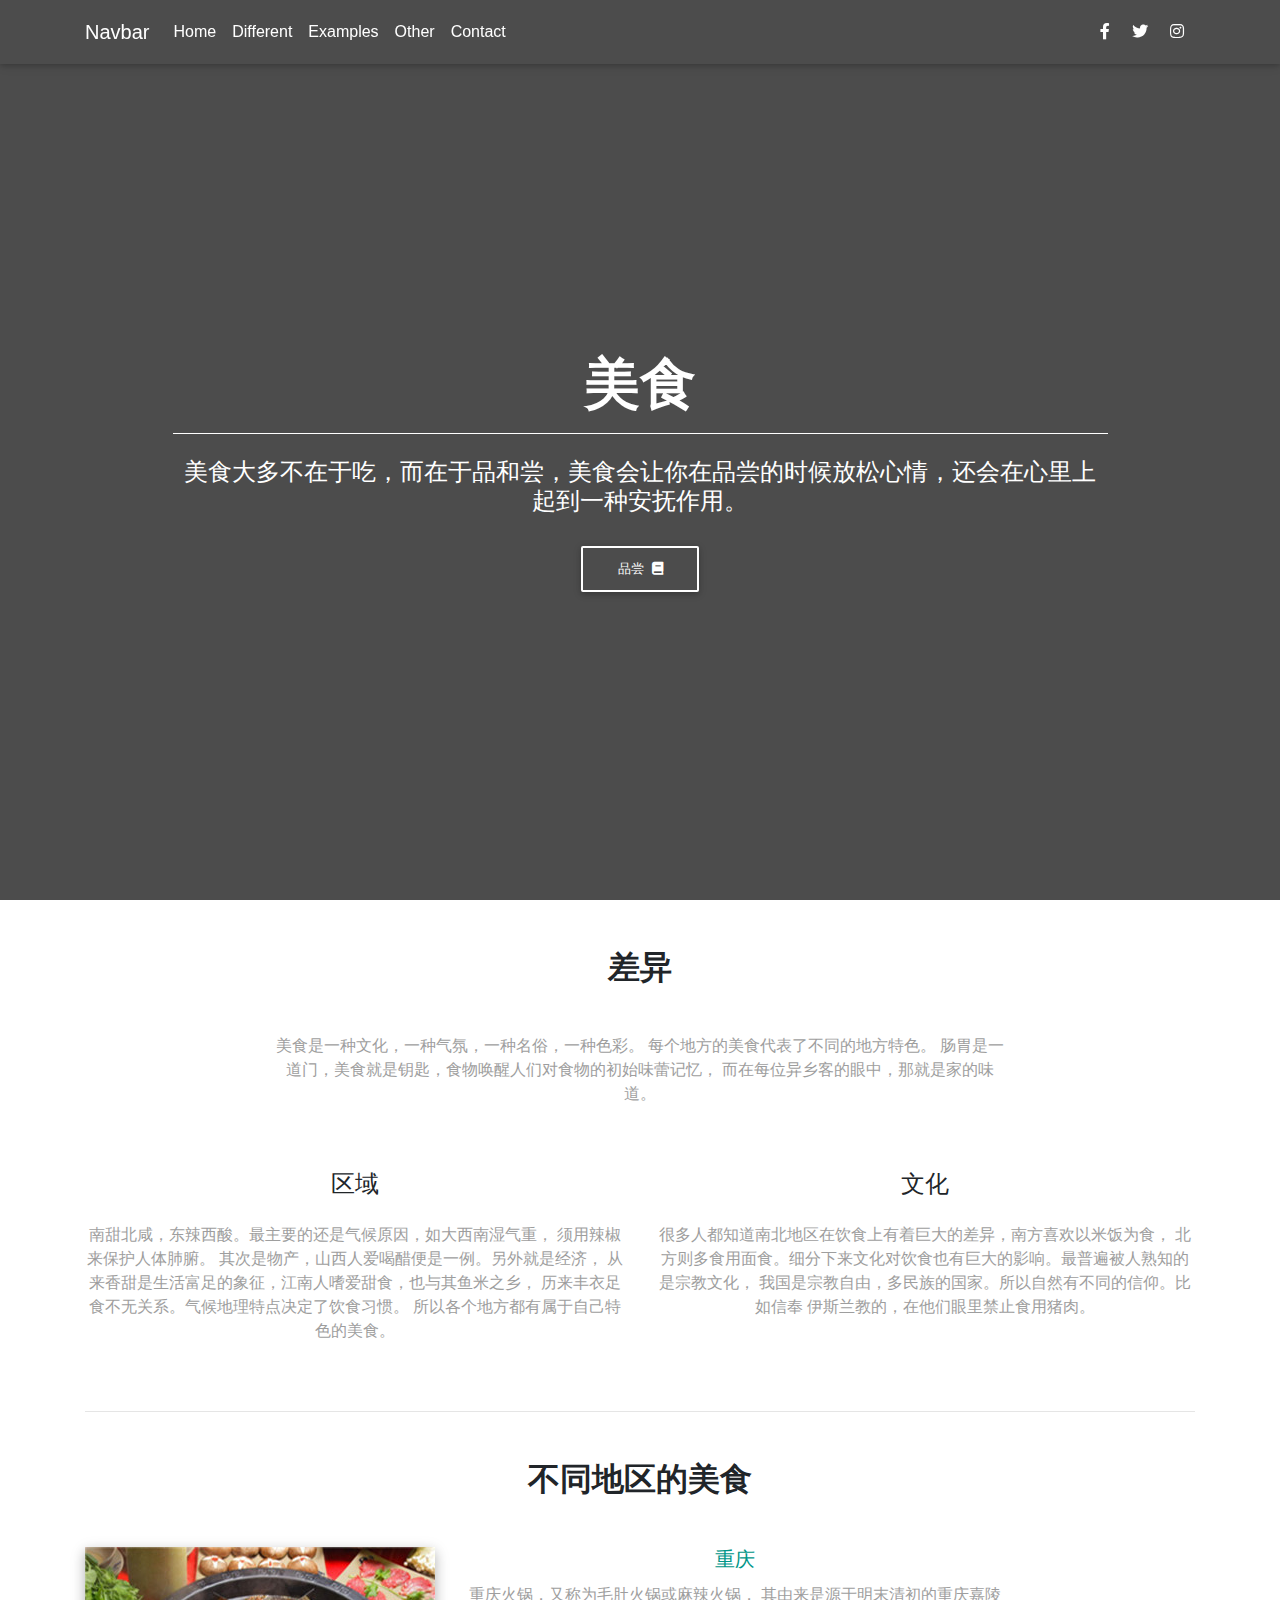
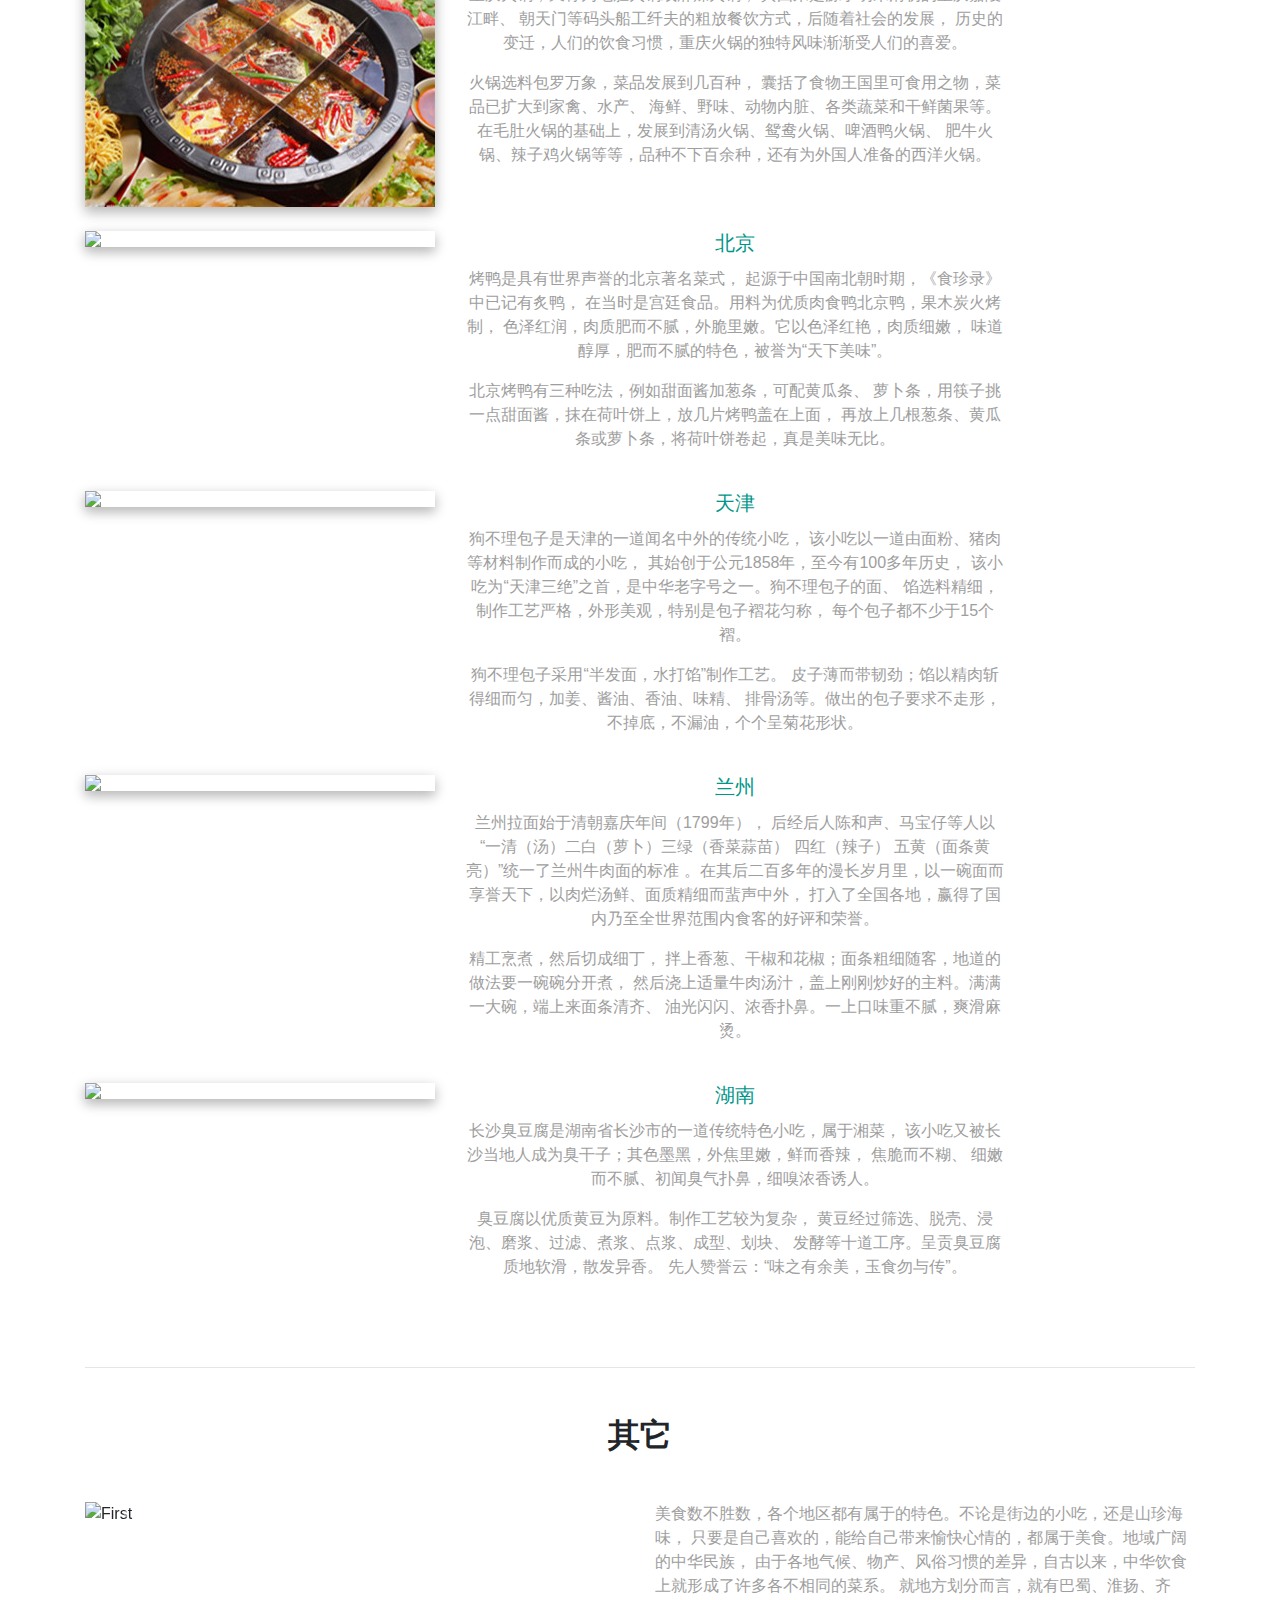
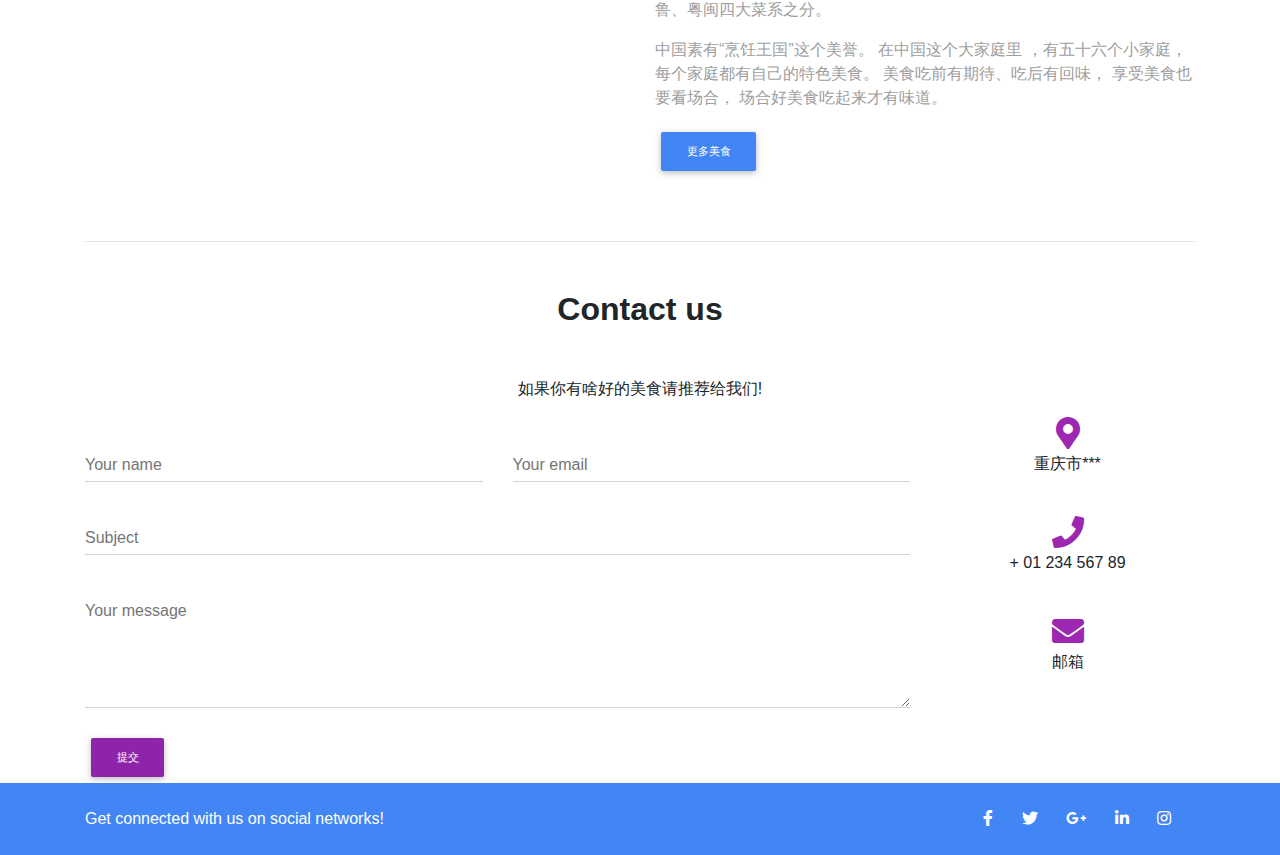
==== commit 1541c6b1: "Update index.html" ====
--- a/index.html
+++ b/index.html
@@ -185,7 +185,7 @@
         <div class="row">
           <div class="col-lg-4 col-md-12 mb-4">
             <div class="view overlay z-depth-1-half">
-              <img src="../MDB-Pro-4.12/img/huoguo.jpg" class="img-fluid" >
+              <img src="../img/huoguo.jpg" class="img-fluid" >
               <a >
                 <div class="mask font-weight-bold"></div>
               </a>
@@ -624,4 +624,4 @@
 
 </body>
 
-</html>+</html>
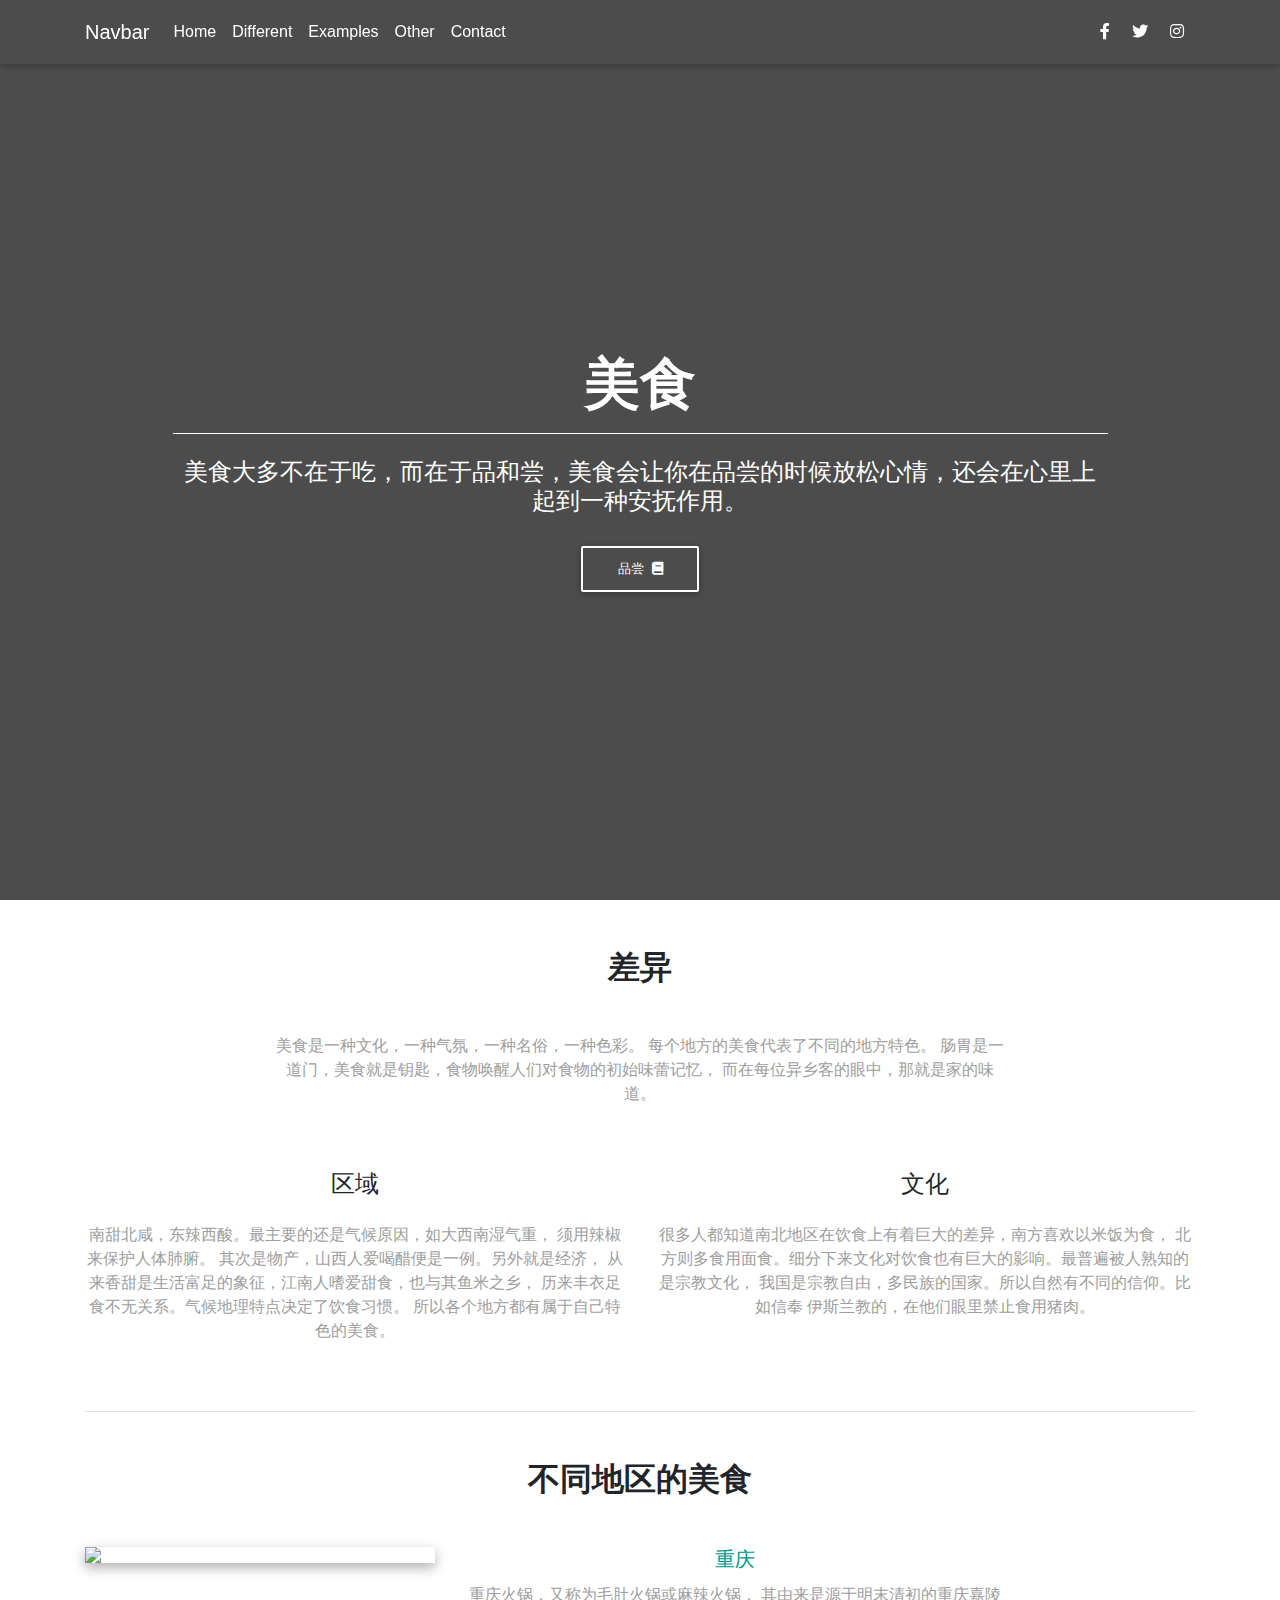
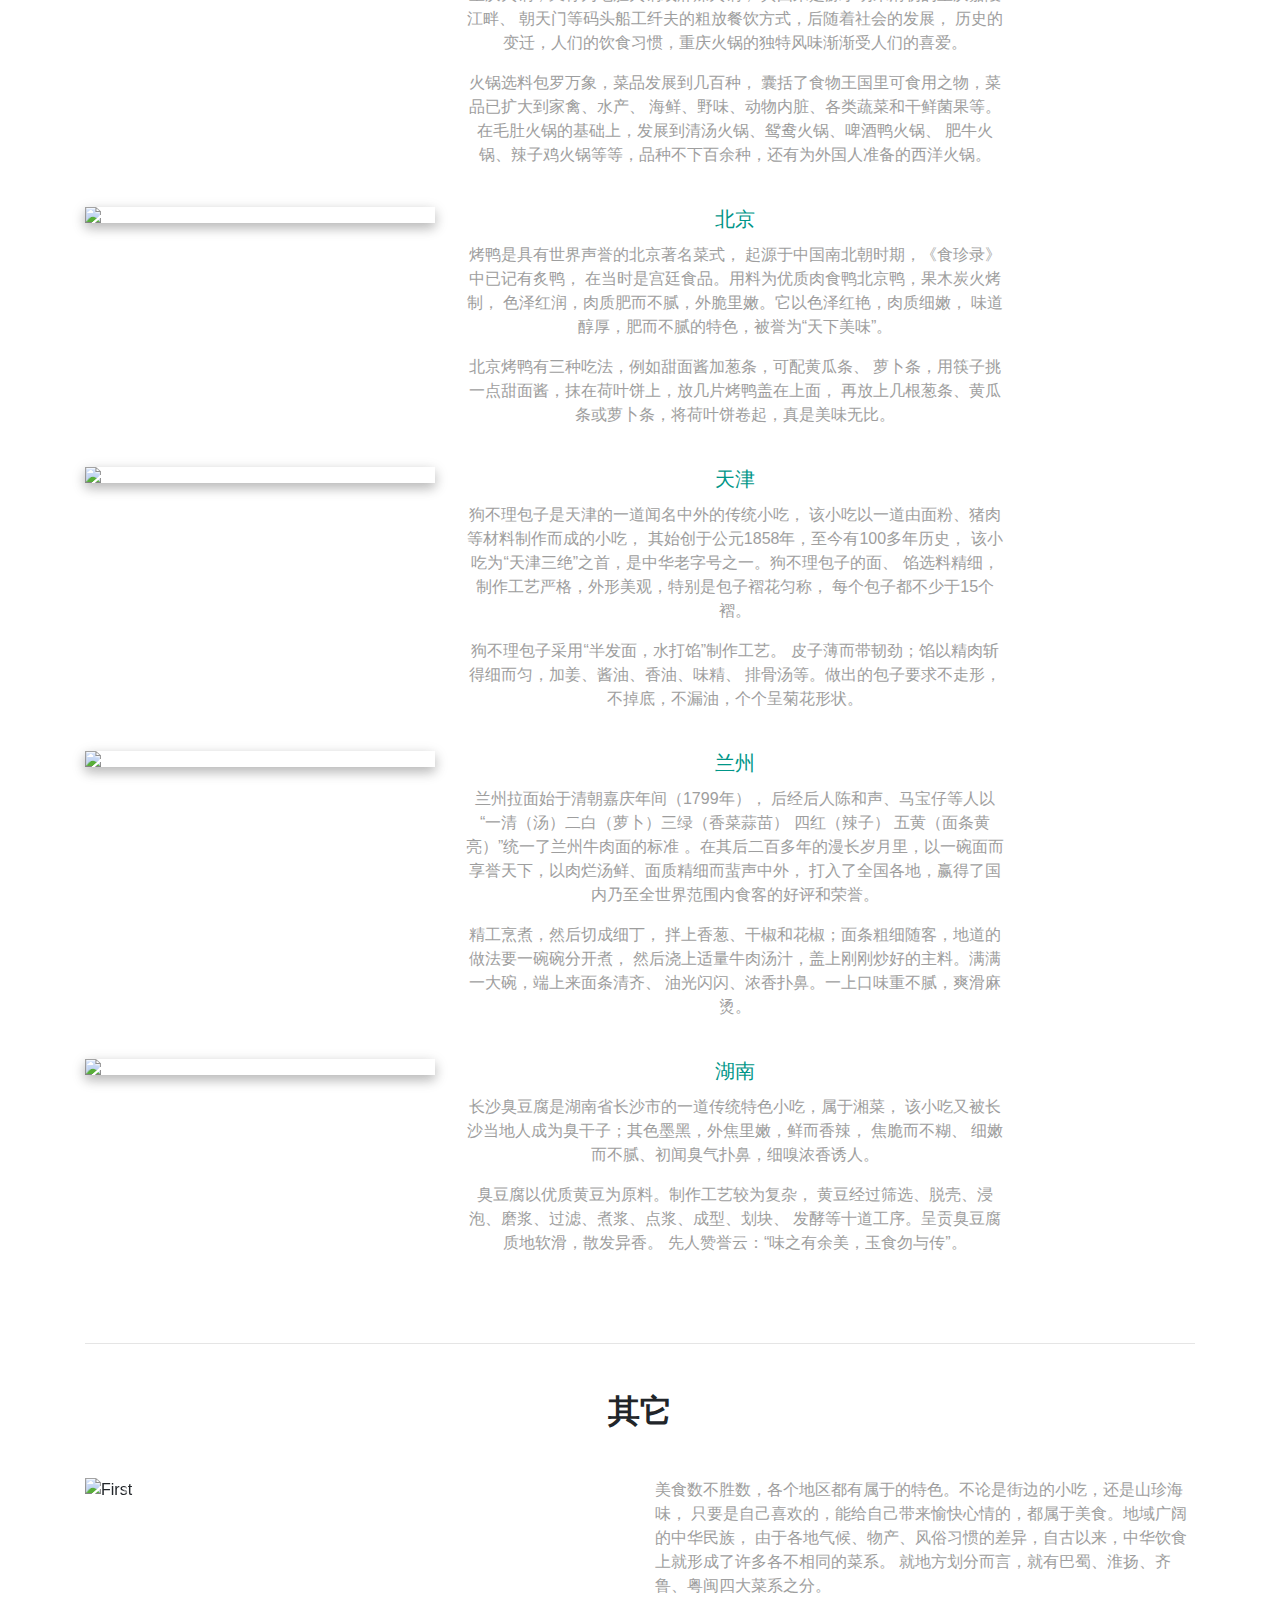
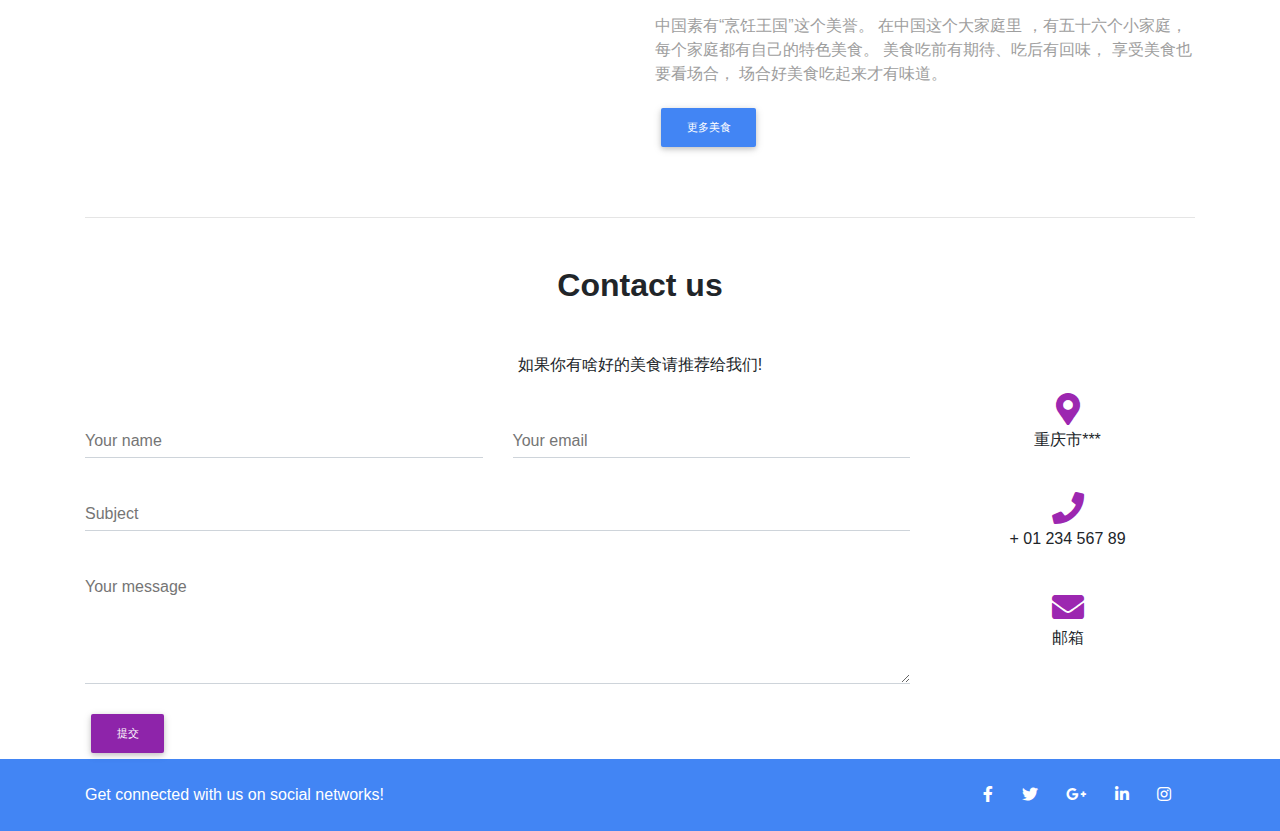
==== commit 852bb40b: "Update index.html" ====
--- a/index.html
+++ b/index.html
@@ -185,7 +185,7 @@
         <div class="row">
           <div class="col-lg-4 col-md-12 mb-4">
             <div class="view overlay z-depth-1-half">
-              <img src="../img/huoguo.jpg" class="img-fluid" >
+              <img src="../MDB-Pro-4.12/img/huoguo.jpg" class="img-fluid" >
               <a >
                 <div class="mask font-weight-bold"></div>
               </a>
